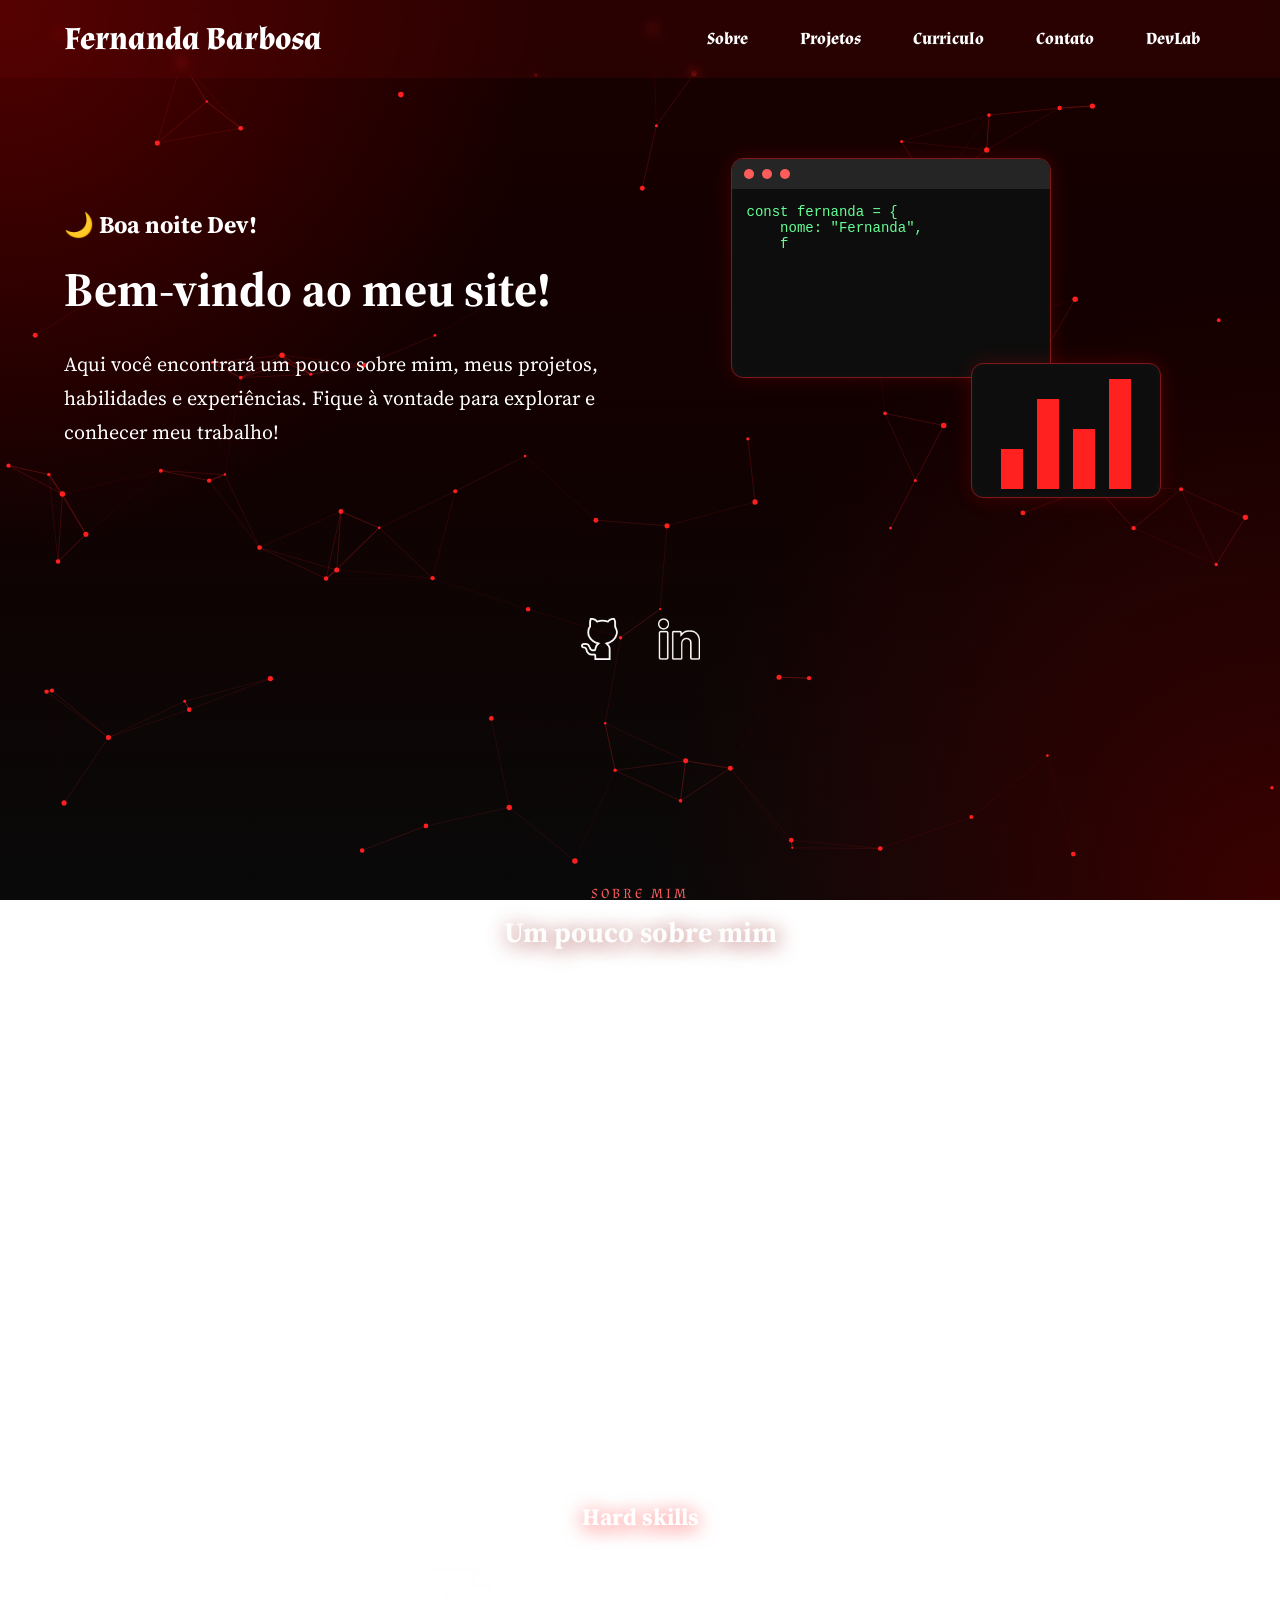
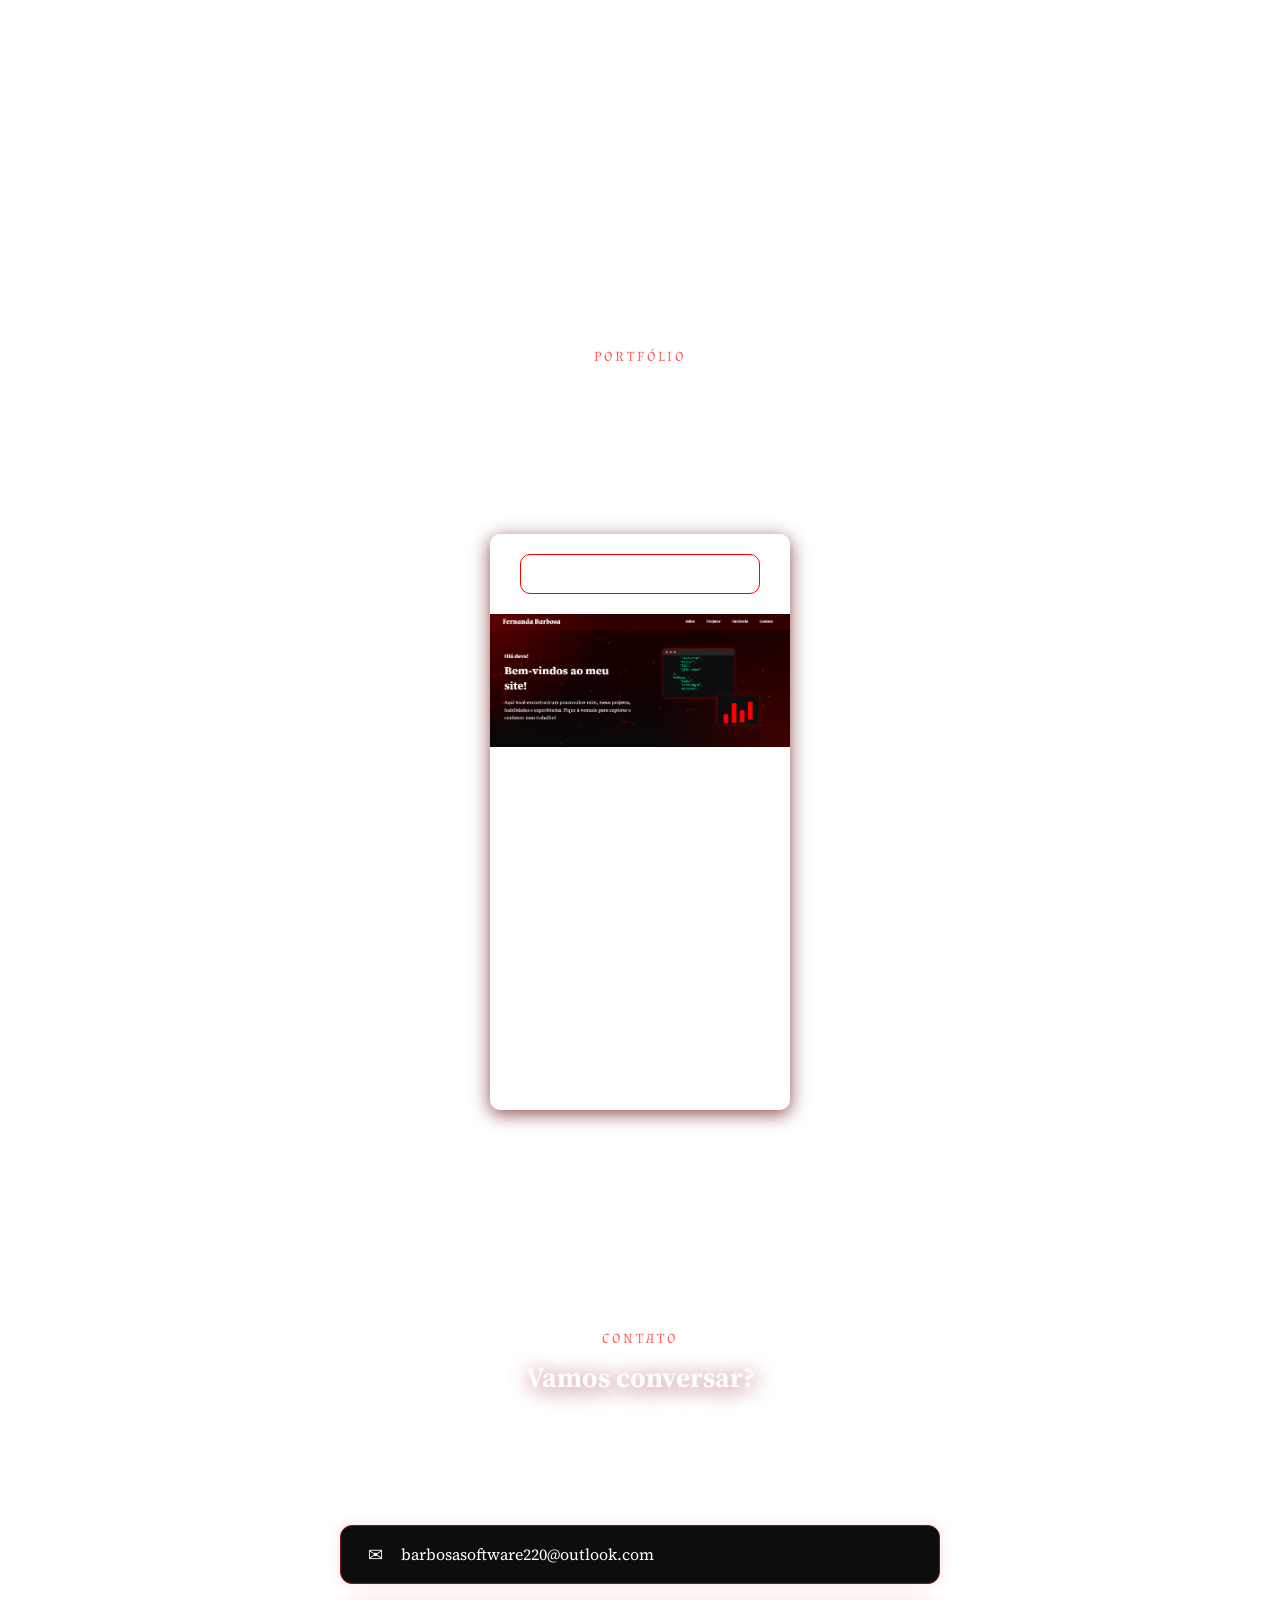
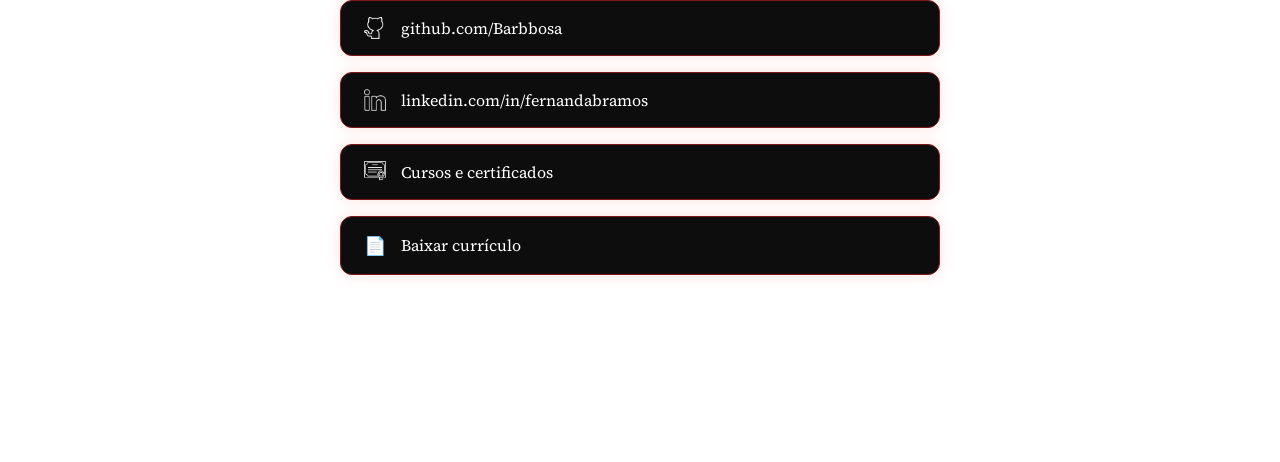
==== index.html @ 110f1e32 "att" ====
<!DOCTYPE html>
<html lang="pt-br">
<head>
    <meta charset="UTF-8">
    <meta name="viewport" content="width=device-width, initial-scale=1.0">
    <meta name="description" content="Bem-vindos a minha pagina pessoal!">
    <meta name="author" content="Fernanda B Ramos">
    <!--<meta name="keywords" content="Fernanda,"-->
    <link rel="stylesheet" href="style.css">
    <title>Fernanda Barbosa</title>
</head>
<body>

    <!-- canvas do efeito de fundo (partículas animadas) -->
    <canvas id="bg-particles"></canvas>

    <!-- barra de navegação -->
    <nav class="navbar">
        <div class="logo">
            <h1><a href="#home">Fernanda Barbosa</a></h1>
        </div>
        <div class="menu" id="menu">
            <a href="#sobre">Sobre</a>
            <a href="#projetos">Projetos</a>
            <a href="curriculo/Fernanda_B_Ramos.pdf" target="_blank">Curriculo</a>
            <a id="botão" href="#contato">Contato</a>
            <a href="devlab.html" target="_blank">DevLab</a>
            
            
        </div>
        <button class="menu-toggle" id="menuToggle" aria-label="Abrir menu" aria-expanded="false" aria-controls="menu">
            <span></span>
            <span></span>
            <span></span>
        </button>
    </nav>

    <!-- ===== SEÇÃO: HOME ===== -->
    <section id="home">
        <header class="header">

            <!-- Texto -->
            <div class="headline">

                <h2 id="saudacao"></h2>

                <h2 class="titulo">
                    Bem-vindo ao meu site!
                </h2>

                <p>
                    Aqui você encontrará um pouco sobre mim,
                    meus projetos, habilidades e experiências.
                    Fique à vontade para explorar e conhecer meu trabalho!
                </p>

            </div>

            <!-- Lado direito -->
            <div class="hero-right">

                <div class="hero-monitors">

                    <div class="monitor monitor-1">

                        <div class="monitor-top">
                            <span></span>
                            <span></span>
                            <span></span>
                        </div>

                        <pre id="typing"></pre>

                    </div>

                    <div class="monitor monitor-2">

                        <div class="dashboard">

                            <div class="bar b1"></div>
                            <div class="bar b2"></div>
                            <div class="bar b3"></div>
                            <div class="bar b4"></div>

                        </div>

                    </div>

                </div>

            </div>

        </header>

        <div class="socials">

            <a href="https://github.com/Barbbosa" target="_blank">
                <img src="logos.img/github (2).png">
            </a>

            <a href="https://www.linkedin.com/in/fernandabramos/" target="_blank">
                <img src="logos.img/linkedin.png">
            </a>

        </div>
    </section>

    <!-- ===== SEÇÃO: SOBRE ===== -->
    <section id="sobre">
        <p class="section-eyebrow">Sobre mim</p>
        <h2 class="section-title">Um pouco sobre mim</h2>

        <header>
            <div class="about">
                <div class="vida-pessoal">
                    <h3>Vida pessoal</h3>
                    <!--<img class="eu" src="img.img/minha_foto.png">-->
                    <p class="aboutp">Tenho 22 anos e sou de Brasília-DF. Sempre fui uma pessoa curiosa e adoro aprender coisas novas, seja algo que faça parte do meu dia a dia ou um assunto totalmente diferente. Gosto de conhecer pessoas, trocar ideias e descobrir novas formas de fazer as coisas. Acredito que a vida fica muito mais interessante quando a gente está sempre aberto a viver novas experiências.</p>
                </div>
                <div class="vida-profissional">
                    <h3>Vida Profissional</h3>
                    <p class="aboutp">Durante o ensino médio, descobri que queria seguir na área de tecnologia, um universo que sempre despertou minha curiosidade. Foi então que decidi cursar Engenharia de Software. Também fiz um curso de inglês, pois sempre gostei do idioma e reconheço a importância dele para a área de tecnologia. Atualmente, sou estudante de Engenharia de Software na UDF, atuo como analista e desenvolvedora com foco em banco de dados e programação, e continuo fazendo cursos além da faculdade para me aperfeiçoar. Estou sempre buscando aprender novas tecnologias, desenvolver minhas habilidades e adquirir novos conhecimentos para crescer profissionalmente.</p>
                </div>
            </div>
        </header>

        <!-- hardskills -->
        <div class="hardskills">
            <div class="hardtitulo" style="font-size: 20px; text-shadow: 0px 3px 20px rgb(255, 67, 67);">
                <h3>Hard skills</h3>
            </div>
            <div class="hardimg">
                <img style="max-width: 80px;" src="logos.img/html.png">
                <img style="max-width: 80px;" src="logos.img/css.png">
                <img style="max-width: 80px;" src="logos.img/js.png">
                <img style="max-width: 80px;" src="logos.img/bd.png">
                <img style="max-width: 80px;" src="logos.img/qlik.png">
                <img style="max-width: 80px;" src="logos.img/github (2).png">
            </div>
        </div>
    </section>

    <!-- ===== SEÇÃO: PROJETOS ===== -->
    <section id="projetos">
        <div class="projects">
            <p class="section-eyebrow">Portfólio</p>
            <p class="projectsp1">Meus projetos</p>
            <p class="projectsp2">Os projetos a seguir estão sendo apresentados por grau de aprendizado.</p>
        </div>

        <div class="projetosgeral">
            <div class="projeto1">
                <p style="border: 1px solid red; margin-left: 30px; margin-right: 30px; border-radius: 10px;">Portfolio pessoal</p>
                <img class="imgprj1" src="logos.img/portfolio.png">
                <p style="text-align: justify; padding: 5px; font-size: 15x;">Este é o meu portfólio pessoal, desenvolvido para reunir minha trajetória, projetos e evolução na área de tecnologia. O site foi criado utilizando HTML, CSS e JavaScript, colocando em prática os conhecimentos que venho adquirindo e aprimorando ao longo dos meus estudos. Aqui você encontrará informações sobre minha formação, experiência, habilidades e alguns dos projetos que desenvolvi, com foco em desenvolvimento front-end, back-end e banco de dados. Este portfólio está em constante evolução e será atualizado regularmente com novos projetos, tecnologias, linguagens, frameworks e bancos de dados, acompanhando meu crescimento profissional e minha busca contínua por aprendizado.</p>
            </div>
            <!--<div class="projeto1">
                <p style="border: 1px solid red; margin-left: 30px; margin-right: 30px; border-radius: 10px;">Portfolio pessoal</p>
                <img class="imgprj1" src="img.img/img_portfolio.png">
                <p style="text-align: justify; padding: 5px; font-size: 15px;">Este é o meu portfólio pessoal, desenvolvido como parte do meu aprendizado em HTML e CSS. Aqui, compartilho informações sobre minha trajetória profissional e apresento minhas habilidades em desenvolvimento front-end e back-end, permitindo que você conheça melhor meu trabalho e minha dedicação à área de tecnologia. Este site será atualizado regularmente, incluindo novos conhecimentos em outras linguagens, frameworks e bancos de dados, conforme necessário.</p>
            </div>
            <div class="projeto1">
                <p style="border: 1px solid red; margin-left: 30px; margin-right: 30px; border-radius: 30px;">Portfolio pessoal</p>
                <img class="imgprj1" src="img.img/img_portfolio.png">
                <p style="text-align: justify; padding: 5px; font-size: 15px;">Este é o meu portfólio pessoal, desenvolvido como parte do meu aprendizado em HTML e CSS. Aqui, compartilho informações sobre minha trajetória profissional e apresento minhas habilidades em desenvolvimento front-end e back-end, permitindo que você conheça melhor meu trabalho e minha dedicação à área de tecnologia. Este site será atualizado regularmente, incluindo novos conhecimentos em outras linguagens, frameworks e bancos de dados, conforme necessário.</p>
            </div>-->
        </div>
    </section>

    <!-- ===== SEÇÃO: CONTATO ===== -->
    <section id="contato">
        <p class="section-eyebrow">Contato</p>
        <h2 class="section-title">Vamos conversar?</h2>

        <div class="contato-content">
            <p class="contato-texto">
                <!--Estou sempre aberta a novas oportunidades, projetos e trocas de ideia
                sobre tecnologia.--> Se quiser bater um papo, me chama em um dos canais abaixo.
            </p>

            <div class="contato-links">
                <a class="contato-link" href="mailto:seuemail@exemplo.com">
                    <span class="contato-icone">✉</span>
                    <span>barbosasoftware220@outlook.com</span>
                </a>

                <a class="contato-link" href="https://github.com/Barbbosa" target="_blank">
                    <span class="contato-icone">
                        <img src="logos.img/github (2).png" alt="GitHub">
                    </span>
                    <span>github.com/Barbbosa</span>
                </a>

                <a class="contato-link" href="https://www.linkedin.com/in/fernandabramos/" target="_blank">
                    <span class="contato-icone">
                        <img src="logos.img/linkedin.png" alt="LinkedIn">
                    </span>
                    <span>linkedin.com/in/fernandabramos</span>
                </a>

                <a class="contato-link" href="https://github.com/Barbbosa/Certificados" target="_blank">
                    <span class="contato-icone">
                         <img src="logos.img/diploma.png" alt="Cursos e Certificados">
                    </span>
                    <span>Cursos e certificados</span>

                <a class="contato-link" href="curriculo/Fernanda_B_Ramos.pdf" target="_blank">
                    <span class="contato-icone">📄</span>
                    <span>Baixar currículo</span>
                </a>
            </div>
        </div>
    </section>

    <footer class="site-footer">
        <p>&copy; 2026 Fernanda Barbosa.</p>
    </footer>

    <script src="script.js"></script>
</body>
</html>
---- style.css ----
/* ===================== FONTES ===================== */

@import url("https://fonts.googleapis.com/css2?family=Source+Serif+4:wght@200..900&display=swap");
@import url("https://fonts.googleapis.com/css2?family=Almendra:wght@400;700&display=swap");

/* ===================== RESET ===================== */

*{
    margin:0;
    padding:0;
    box-sizing:border-box;
    font-family:"Source Serif 4",serif;
    color:#fff;
    text-decoration:none;
    transition:
        background-color .35s,
        color .35s,
        box-shadow .35s,
        transform .35s;
}

html{
    scroll-behavior:smooth;
}

body{
    margin:0;
    min-height:100vh;
    background:
        radial-gradient(circle at top left,#500000 0%,transparent 35%),
        radial-gradient(circle at bottom right,#3a0000 0%,transparent 40%),
        linear-gradient(180deg,#180000 0%,#120000 45%,#090909 100%);
    background-attachment:fixed;
    overflow-x:hidden;
}

/* ===================== SEÇÕES ===================== */

section{
    scroll-margin-top:80px;
    padding:110px 0;
}

#home{
    padding-top:0;
}

/* título pequeno acima do título principal de cada seção */
.section-eyebrow{
    text-align:center;
    font-family:"Almendra",serif;
    font-size:14px;
    letter-spacing:3px;
    text-transform:uppercase;
    color:#ff5c5c;
    margin-bottom:10px;
}

/* título principal reutilizado nas seções Sobre e Contato */
.section-title{
    font-size:28px;
    text-align:center;
    color:#fdfdfd;
    text-shadow:2px 3px 20px rgba(162,62,62,.9);
    margin-bottom:60px;
}

/* ===================== FUNDO ===================== */

#bg-particles{
    position:fixed;
    inset:0;
    width:100%;
    height:100%;
    z-index:-1;
    pointer-events:none;
}

/* ===================== NAVBAR ===================== */

.navbar{
    position:sticky;
    top:0;
    z-index:100;
    display:flex;
    justify-content:space-between;
    align-items:center;
    padding:18px 5%;
    background:#75060631;
    backdrop-filter:blur(6px);
}

/* ===================== LOGO ===================== */

.logo{
    flex:1;
}

.logo a{
    font-family:"Almendra",serif;
    font-size:2rem;
    font-weight:700;
}

.logo a:hover{
    transform:translateY(-6px) scale(1.15);
    filter:drop-shadow(0 5px 20px rgb(255,60,60));
}

/* ===================== MENU ===================== */

.menu{
    display:flex;
    align-items:center;
    gap:20px;
    transition:max-height .35s ease, opacity .3s ease, margin-top .35s ease;
}

.menu a{
    position:relative;
    padding:10px 16px;
    font-family:"Almendra",serif;
    font-size:17px;
    font-weight:700;
    transition:.3s;
}

.menu a::after{
    content:"";
    position:absolute;
    left:0;
    bottom:0;
    width:0;
    height:2px;
    background:#ff4040;
    transition:.3s;
}

.menu a:hover::after{
    width:100%;
}

/* ===================== MENU MOBILE (HAMBÚRGUER) ===================== */

.menu-toggle{
    display:none;
    flex-direction:column;
    justify-content:center;
    gap:5px;
    width:32px;
    height:26px;
    background:none;
    border:none;
    cursor:pointer;
    padding:0;
}

.menu-toggle span{
    display:block;
    width:100%;
    height:3px;
    border-radius:2px;
    background:#fff;
    transition:.3s;
}

.menu-toggle.active span:nth-child(1){
    transform:translateY(8px) rotate(45deg);
}

.menu-toggle.active span:nth-child(2){
    opacity:0;
}

.menu-toggle.active span:nth-child(3){
    transform:translateY(-8px) rotate(-45deg);
}

/* ===================== HOME ===================== */

.header{
    display:flex;
    justify-content:space-between;
    align-items:center;
    gap:70px;
    width:min(1200px,90%);
    margin:auto;
    padding:80px 0;
}

/* ===================== TEXTO ===================== */

.headline{
    flex:1;
}

.headline h2{
    margin-bottom:15px;
    opacity:0;
    animation:fadeUp .8s ease forwards;
}

.headline h2:nth-of-type(1){
    animation-delay:.15s;
}

.headline h2:nth-of-type(2){
    animation-delay:.4s;
}

.titulo{
    font-size:48px;
}

.headline p{
    margin-top:25px;
    font-size:20px;
    line-height:1.7;
    opacity:0;
    animation:fadeUp .8s ease .65s forwards;
}

/* ===================== LADO DIREITO ===================== */

.hero-right{
    flex:1;
    animation:fadeUp 1s ease;
    display:flex;
    flex-direction:column;
    align-items:center;
}

/* ===================== MONITORES ===================== */

.hero-monitors{
    position:relative;
    width:430px;
    height:340px;
}

/* Monitor principal */

.monitor{
    display:flex;
    flex-direction:column;
    overflow:hidden;
    background:#0d0d0d;
    border:1px solid #811818;
    border-radius:12px;
    box-shadow:0 0 20px rgba(255,0,0,.18), inset 0 0 8px rgba(255,255,255,.03);
    transition:.4s;
}

.monitor:hover{
    transform:translateY(-8px);
    box-shadow:0 10px 35px rgba(255,0,0,.35);
}

.monitor-1{
    position:absolute;
    top:0;
    left:0;
    width:320px;
    height:220px;
}

/* Monitor secundário */

.monitor-2{
    position:absolute;
    right:0;
    bottom:0;
    width:190px;
    height:135px;
}

/* Barra superior */

.monitor-top{
    display:flex;
    align-items:center;
    gap:8px;
    height:30px;
    flex-shrink:0;
    padding-left:12px;
    background:#252525;
}

.monitor-top span{
    width:10px;
    height:10px;
    border-radius:50%;
    background:#ff5c5c;
}

/* Código */

#typing{
    flex:1;
    width:calc(100% + 20px);
    margin-right:-20px;
    overflow-y:scroll;
    padding:15px 35px 15px 15px;
    white-space:pre-wrap;
    color:#65ff96;
    font-family:Consolas,monospace;
    font-size:clamp(9px,2.4vw,14px);
    scrollbar-width:none;
    -ms-overflow-style:none;
}

#typing::-webkit-scrollbar{
    display:none;
}

/* Dashboard */

.dashboard{
    display:flex;
    justify-content:space-evenly;
    align-items:flex-end;
    flex:1;
    padding:15px;
}

.bar{
    width:22px;
    background:#ff2020;
    animation:bars 2s infinite;
}

.b1{height:40px;}
.b2{height:90px;animation-delay:.2s;}
.b3{height:60px;animation-delay:.4s;}
.b4{height:110px;animation-delay:.6s;}

/* Redes sociais */

.socials{
    display:flex;
    justify-content:center;
    gap:35px;
    margin-top:40px;
}

.socials img{
    width:42px;
    transition:.3s;
}

.socials img:hover{
    transform:translateY(-6px) scale(1.15);
    filter:drop-shadow(0 5px 20px rgb(255,60,60));
}

@keyframes bars{
    50%{
        transform:scaleY(.6);
    }
}

/* ===================== SOBRE ===================== */

.about{
    display:flex;
    justify-content:center;
    gap:80px;
    width:min(1200px,90%);
    margin:auto;
    animation:fadeUp 1s ease;
}

.vida-pessoal,
.vida-profissional{
    flex:1;
    padding:20px;
    border-radius:20px;
    
    transition:.3s;
}

.vida-pessoal:hover,
.vida-profissional:hover{
    box-shadow:0 0 30px rgba(255,47,47,.35);
    
}

.about h3{
    margin-bottom:20px;
    text-align:center;
    font-size:24px;
}

.aboutp{
    text-align:justify;
    line-height:1.8;
}

.eu{
    float:left;
    width:150px;
    margin:0 20px 10px 0;
    border-radius:10px;
}

/* ===================== HARD SKILLS ===================== */

.hardskills{
    width:min(1200px,90%);
    margin:80px auto;
    animation:fadeUp 1.2s ease;
}

.hardtitulo{
    text-align:center;
    margin-bottom:35px;
}

.hardimg{
    display:flex;
    justify-content:center;
    align-items:center;
    flex-wrap:wrap;
    gap:40px;
}

.hardimg img{
    width:80px;
    transition:.3s;
}

.hardimg img:hover{
    transform:translateY(-8px) scale(1.08);
}

/* ===================== PROJETOS ===================== */

.projects{
    margin:0 0 60px;
    text-align:center;
    animation:fadeUp 1.3s ease;
}

.projectsp1{
    font-size:42px;
    margin-top:8px;
    margin-bottom:10px;
}

.projectsp2{
    font-size:20px;
    margin-top:12px;
    opacity:.85;
}

.projetosgeral{
    display:flex;
    justify-content:center;
    flex-wrap:wrap;
    gap:40px;
    width:min(1200px,90%);
    margin:auto;
}

.projeto1{
    width:300px;
    border-radius:10px;
    overflow:hidden;
    text-align:center;
    box-shadow:0 4px 18px rgba(116,32,32,.8);
    transition:.3s;
}

.projeto1:hover{
    transform:translateY(-8px);
    box-shadow:0 8px 25px rgba(255,47,47,.45);
}

.projeto1 p:first-child{
    margin:20px;
    padding:8px;
    border:1px solid #ff3a3a;
    border-radius:10px;
}

.projeto1 p:last-child{
    padding:15px;
    font-size:13px;
    text-align:justify;
    line-height:1.6;
}

.imgprj1{
    width:100%;
    display:block;
}


/* ===================== CONTATO ===================== */

.contato-content{
    width:min(600px,90%);
    margin:auto;
    text-align:center;
    animation:fadeUp 1s ease;
}

.contato-texto{
    line-height:1.8;
    opacity:.9;
}

.contato-links{
    display:flex;
    flex-direction:column;
    gap:16px;
    margin-top:40px;
}

.contato-link{
    display:flex;
    align-items:center;
    gap:14px;
    padding:16px 22px;
    border:1px solid #811818;
    border-radius:12px;
    background:#0d0d0d;
    box-shadow:0 0 15px rgba(255,0,0,.12);
}

.contato-link:hover{
    transform:translateY(-4px);
    box-shadow:0 8px 25px rgba(255,47,47,.35);
    border-color:#ff4040;
}

.contato-icone{
    display:flex;
    align-items:center;
    justify-content:center;
    width:24px;
    font-size:18px;
}

.contato-icone img{
    width:22px;
}

/* ===================== RODAPÉ ===================== */

.site-footer{
    padding:30px 5%;
    text-align:center;
    font-size:13px;
    opacity:.6;
}

/* ===================== UTILITÁRIOS ===================== */

h3{
    display:flex;
    justify-content:center;
    margin-bottom:20px;
}

p{
    color:#fff;
}

/* ===================== RESPONSIVIDADE ===================== */

@media (max-width:1000px){

    section{
        padding:80px 0;
    }

    .header{
        flex-direction:column;
        text-align:center;
        gap:50px;
        padding:60px 0;
    }

    .headline{
        max-width:100%;
    }

    .hero-monitors{
        width:360px;
        height:310px;
    }

    .monitor-1{
        width:280px;
        height:200px;
    }

    .monitor-2{
        width:170px;
        height:120px;
    }

    .about{
        flex-direction:column;
    }

    .vida-pessoal,
    .vida-profissional{
        width:100%;
    }

    .eu{
        float:none;
        display:block;
        margin:0 auto 20px;
    }

    .hardimg{
        gap:25px;
    }

    .projetosgeral{
        flex-direction:column;
        align-items:center;
    }

}

@media (max-width:650px){

    section{
        padding:60px 0;
    }

    .navbar{
        flex-wrap:wrap;
        padding:16px 5%;
    }

    .menu-toggle{
        display:flex;
    }

    .menu{
        flex-direction:column;
        align-items:stretch;
        gap:0;
        width:100%;
        max-height:0;
        overflow:hidden;
        opacity:0;
    }

    .menu.active{
        max-height:300px;
        opacity:1;
        margin-top:18px;
    }

    .menu a{
        text-align:center;
        padding:14px 16px;
    }

    .headline h2{
        font-size:28px;
    }

    .titulo{
        font-size:38px;
    }

    .headline p{
        font-size:18px;
    }

    .hero-monitors{
        width:320px;
        height:280px;
    }

    .monitor-1{
        width:250px;
        height:180px;
    }

    .monitor-2{
        width:150px;
        height:110px;
    }

    .socials img{
        width:36px;
    }

    .hardimg img{
        width:65px;
    }

    .projectsp1{
        font-size:34px;
    }

    .projectsp2{
        font-size:18px;
    }

}

@media (max-width:400px){

    .header{
        padding:60px 0;
        gap:35px;
    }

    .titulo{
        font-size:30px;
    }

    .headline p{
        font-size:16px;
    }

    .hero-monitors{
        width:260px;
        height:220px;
    }

    .monitor-1{
        width:200px;
        height:140px;
    }

    .monitor-2{
        width:120px;
        height:85px;
    }

    .socials{
        gap:25px;
    }

    .socials img{
        width:30px;
    }

    .hardimg img{
        width:55px;
    }

    .aboutp{
        font-size:14px;
    }

    .eu{
        width:120px;
    }

    .projeto1{
        width:100%;
        max-width:280px;
    }

}

@keyframes fadeUp{
    from{
        opacity:0;
        transform:translateY(40px);
    }
    to{
        opacity:1;
        transform:translateY(0);
    }
}

/* ===================================================
   RESPONSIVIDADE - NAVBAR
   Adicione no FINAL do style.css
=================================================== */

@media screen and (max-width: 900px){

    .navbar{
        flex-direction: column;
        justify-content: center;
        align-items: center;
        padding: 15px;
    }

    .logo{
        flex: none;
        margin: 0;
        text-align: center;
        width: 100%;
    }

    .logo h1{
        margin: 0;
    }

    .logo a{
        font-size: 32px;
    }

    .menu{
        width: 100%;
        justify-content: center;
        flex-wrap: wrap;
        gap: 10px;
        margin-top: 15px;
    }

    .menu a{
        margin: 0;
        padding: 10px 15px;
        font-size: 16px;
    }

}

/* Celulares */

@media screen and (max-width: 600px){

    .logo a{
        font-size: 26px;
    }

    .menu{
        gap: 5px;
    }

    .menu a{
        font-size: 15px;
        padding: 8px 10px;
    }

    #botão{
        margin: 10px 0 0;
    }

}

/* ==========================================
   RESPONSIVIDADE DOS MONITORES
========================================== */

@media screen and (max-width: 900px){

    .hero-monitors{
        width:380px;
        height:300px;
    }

    .monitor-1{
        width:280px;
        height:200px;
    }

    .monitor-2{
        width:170px;
        height:120px;
        right:20px;
        bottom:0;
    }

    .dashboard{
        padding:10px;
    }

    .bar{
        width:16px;
    }

    .b1{height:30px;}
    .b2{height:65px;}
    .b3{height:45px;}
    .b4{height:80px;}

}

/* Celulares */

@media screen and (max-width: 600px){

    .hero-right{
        width:100%;
    }

    .hero-monitors{
        width:300px;
        height:250px;
    }

    .monitor-1{
        width:220px;
        height:170px;
        right:0;
    }

    .monitor-2{
        width:140px;
        height:100px;
        right:10px;
        bottom:0;
    }

    .dashboard{
        padding:8px;
    }

    .bar{
        width:12px;
    }

    .b1{height:22px;}
    .b2{height:48px;}
    .b3{height:34px;}
    .b4{height:60px;}

}

/*-----------------------------------DEVLAB---------------------------------------------------*
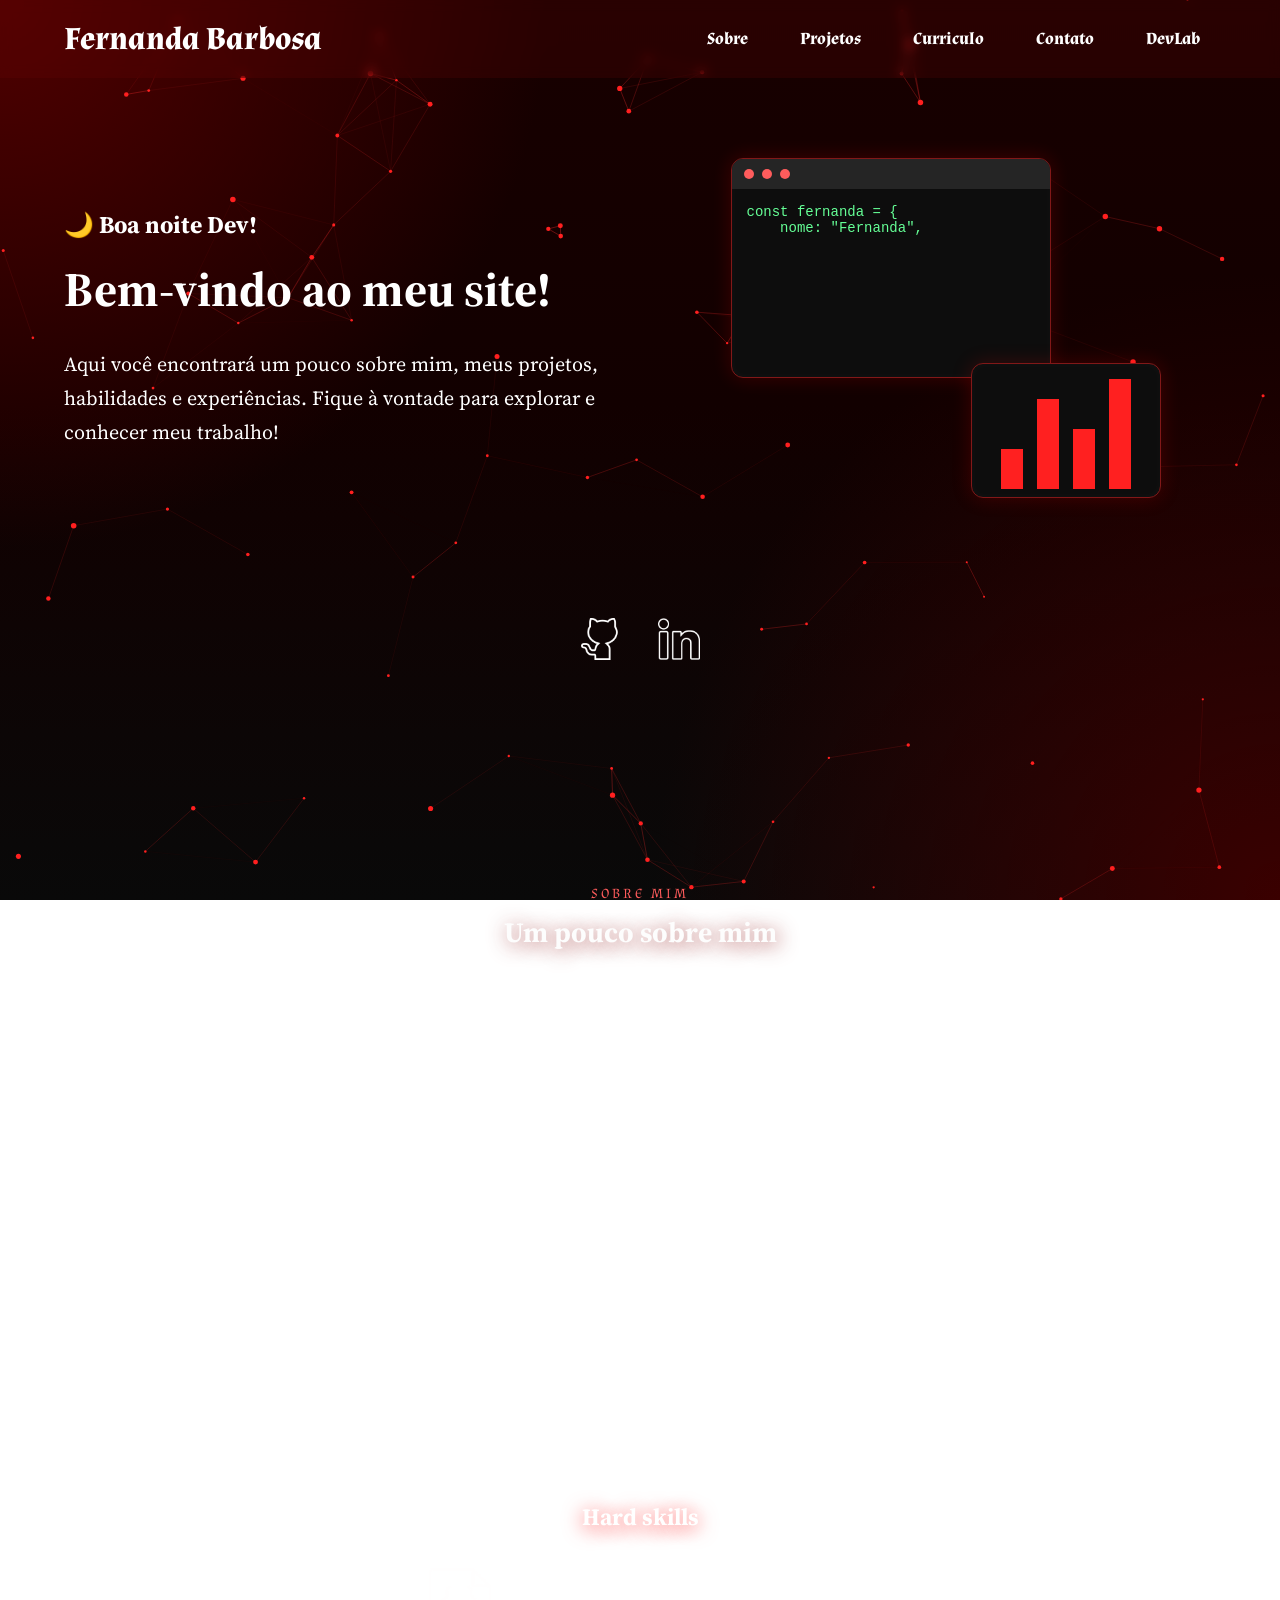
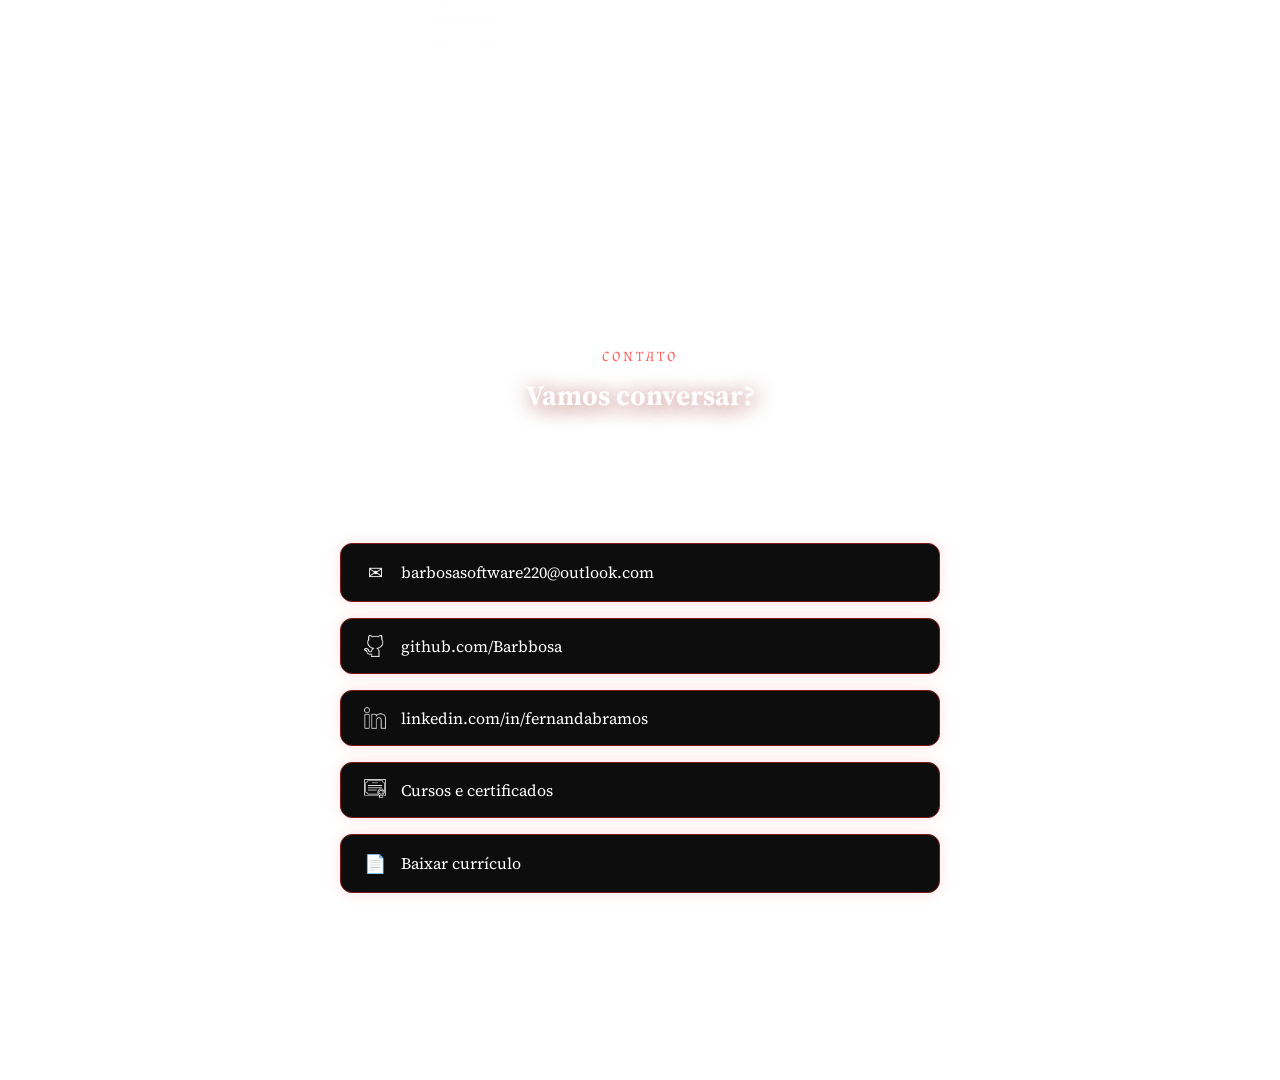
==== commit cda1a60a: "fcgcgh" ====
--- a/index.html
+++ b/index.html
@@ -141,7 +141,7 @@
     </section>
 
     <!-- ===== SEÇÃO: PROJETOS ===== -->
-    <section id="projetos">
+    <!--<<section id="projetos">
         <div class="projects">
             <p class="section-eyebrow">Portfólio</p>
             <p class="projectsp1">Meus projetos</p>
@@ -154,7 +154,7 @@
                 <img class="imgprj1" src="logos.img/portfolio.png">
                 <p style="text-align: justify; padding: 5px; font-size: 15x;">Este é o meu portfólio pessoal, desenvolvido para reunir minha trajetória, projetos e evolução na área de tecnologia. O site foi criado utilizando HTML, CSS e JavaScript, colocando em prática os conhecimentos que venho adquirindo e aprimorando ao longo dos meus estudos. Aqui você encontrará informações sobre minha formação, experiência, habilidades e alguns dos projetos que desenvolvi, com foco em desenvolvimento front-end, back-end e banco de dados. Este portfólio está em constante evolução e será atualizado regularmente com novos projetos, tecnologias, linguagens, frameworks e bancos de dados, acompanhando meu crescimento profissional e minha busca contínua por aprendizado.</p>
             </div>
-            <!--<div class="projeto1">
+            <div class="projeto1">
                 <p style="border: 1px solid red; margin-left: 30px; margin-right: 30px; border-radius: 10px;">Portfolio pessoal</p>
                 <img class="imgprj1" src="img.img/img_portfolio.png">
                 <p style="text-align: justify; padding: 5px; font-size: 15px;">Este é o meu portfólio pessoal, desenvolvido como parte do meu aprendizado em HTML e CSS. Aqui, compartilho informações sobre minha trajetória profissional e apresento minhas habilidades em desenvolvimento front-end e back-end, permitindo que você conheça melhor meu trabalho e minha dedicação à área de tecnologia. Este site será atualizado regularmente, incluindo novos conhecimentos em outras linguagens, frameworks e bancos de dados, conforme necessário.</p>
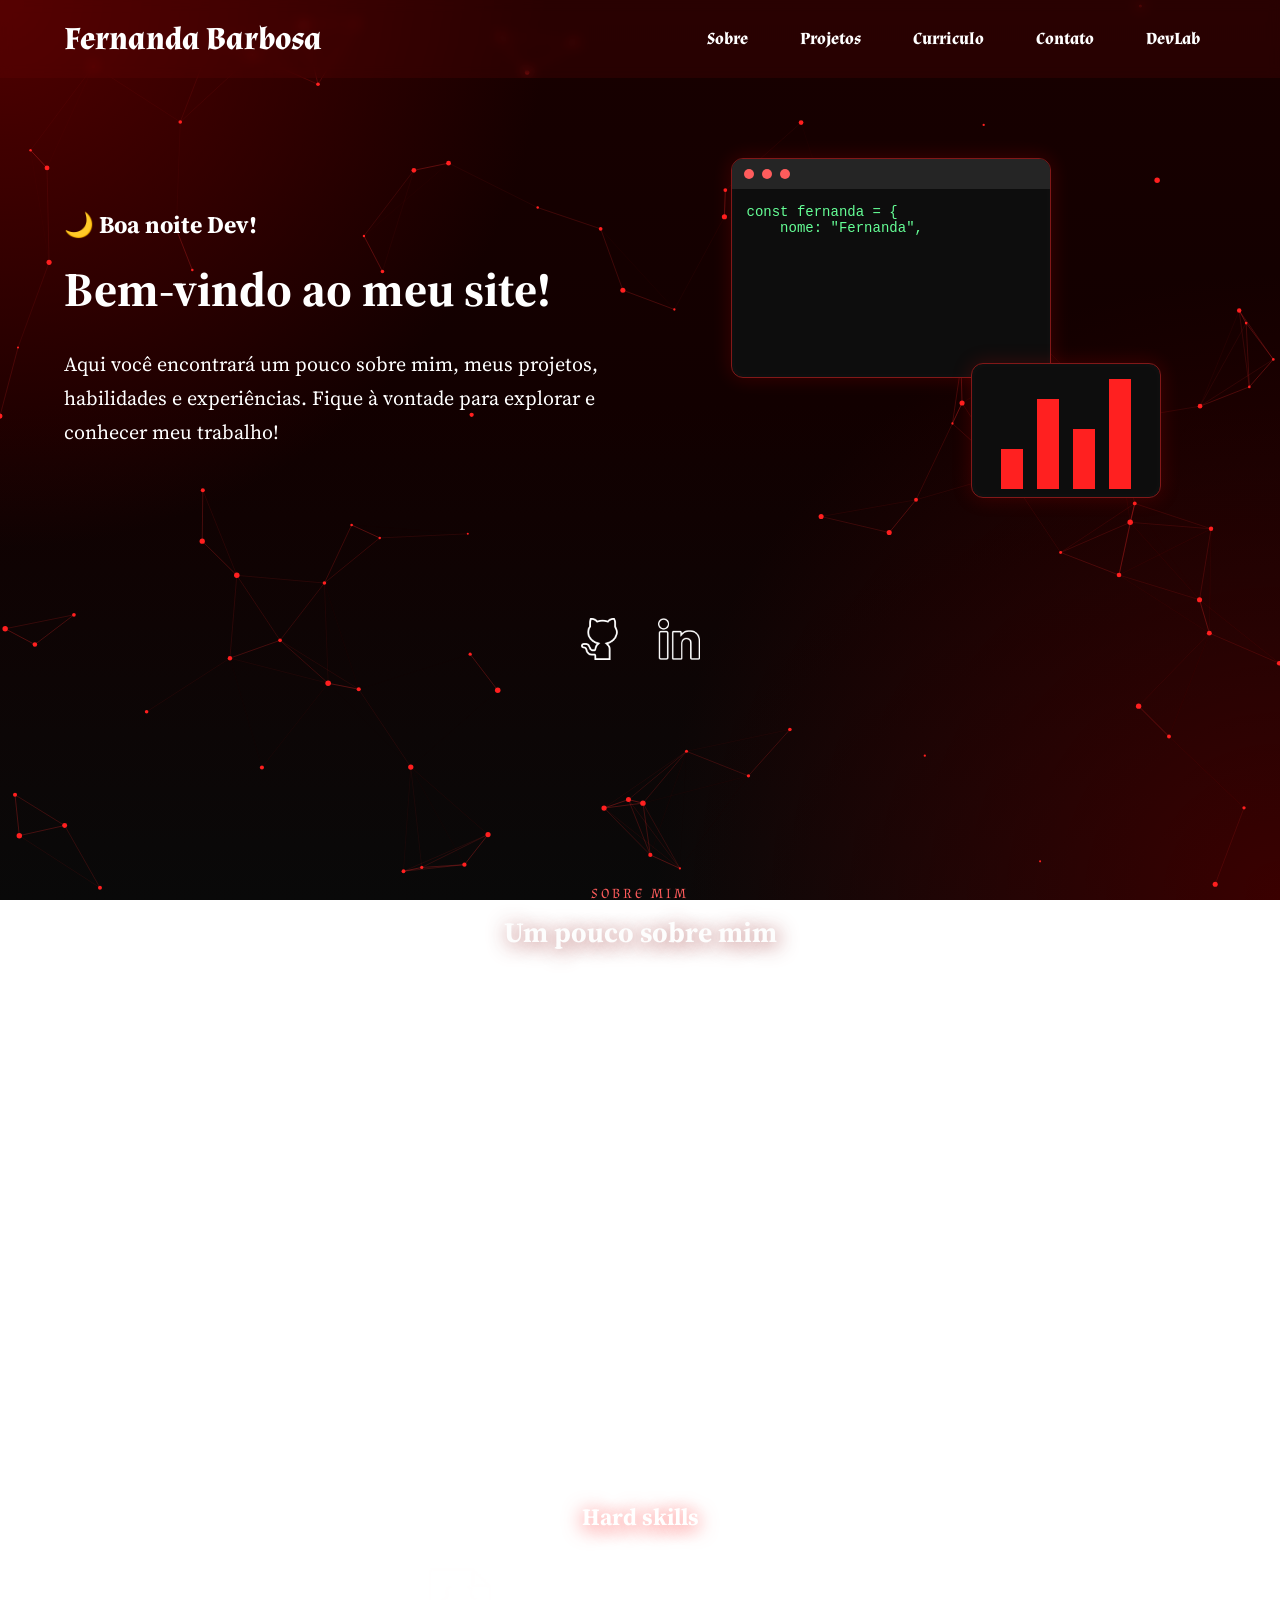
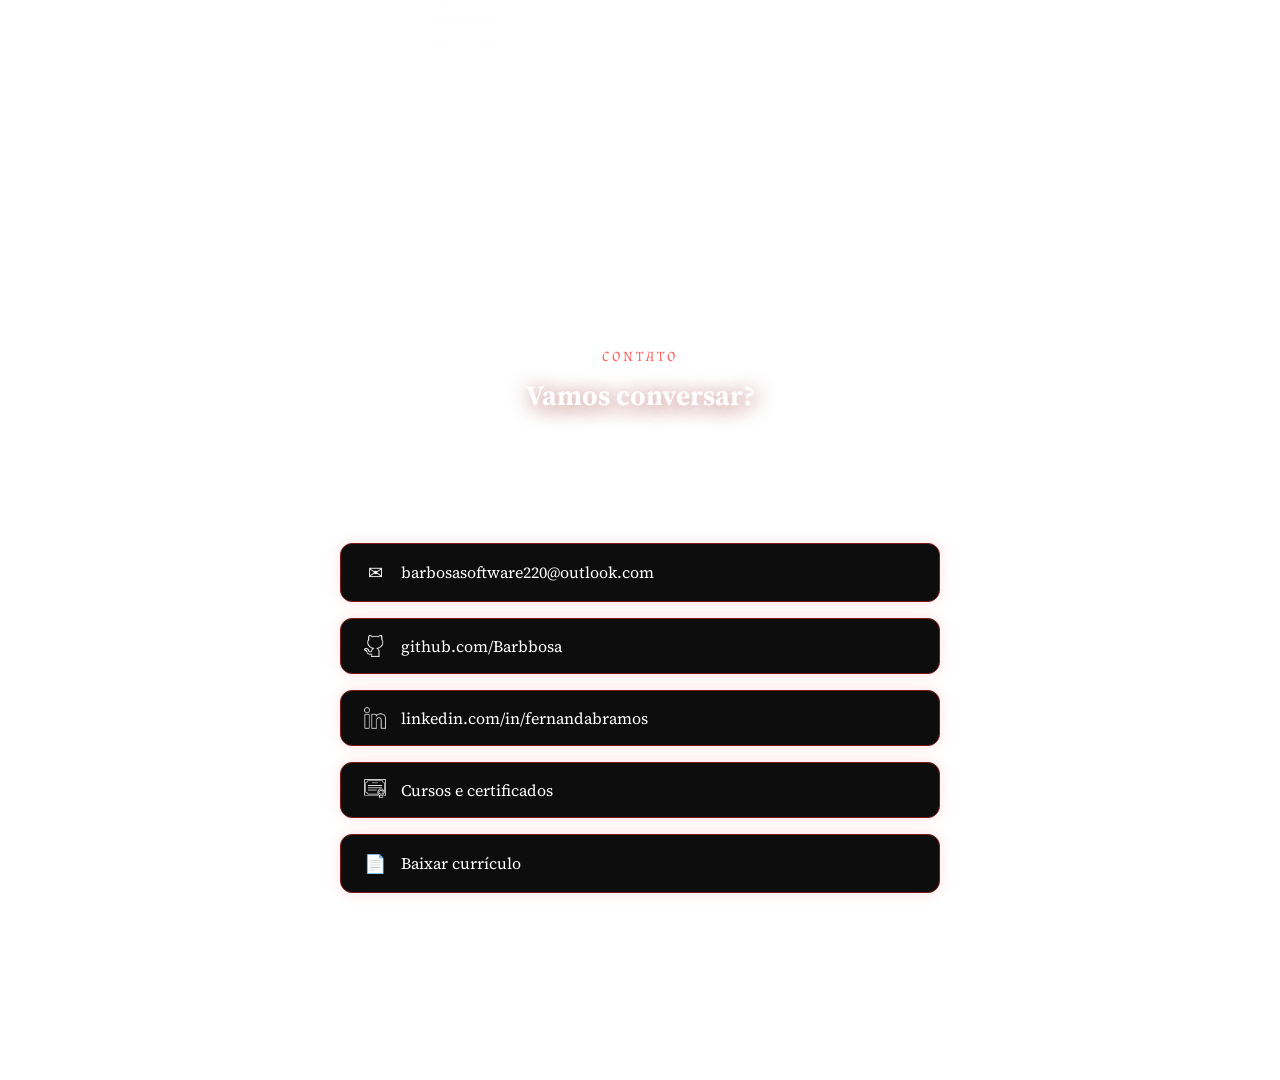
==== commit efc60a1b: "n bbgf" ====
--- a/index.html
+++ b/index.html
@@ -163,8 +163,8 @@
                 <p style="border: 1px solid red; margin-left: 30px; margin-right: 30px; border-radius: 30px;">Portfolio pessoal</p>
                 <img class="imgprj1" src="img.img/img_portfolio.png">
                 <p style="text-align: justify; padding: 5px; font-size: 15px;">Este é o meu portfólio pessoal, desenvolvido como parte do meu aprendizado em HTML e CSS. Aqui, compartilho informações sobre minha trajetória profissional e apresento minhas habilidades em desenvolvimento front-end e back-end, permitindo que você conheça melhor meu trabalho e minha dedicação à área de tecnologia. Este site será atualizado regularmente, incluindo novos conhecimentos em outras linguagens, frameworks e bancos de dados, conforme necessário.</p>
-            </div>-->
-        </div>
+            </div>
+        </div>-->
     </section>
 
     <!-- ===== SEÇÃO: CONTATO ===== -->
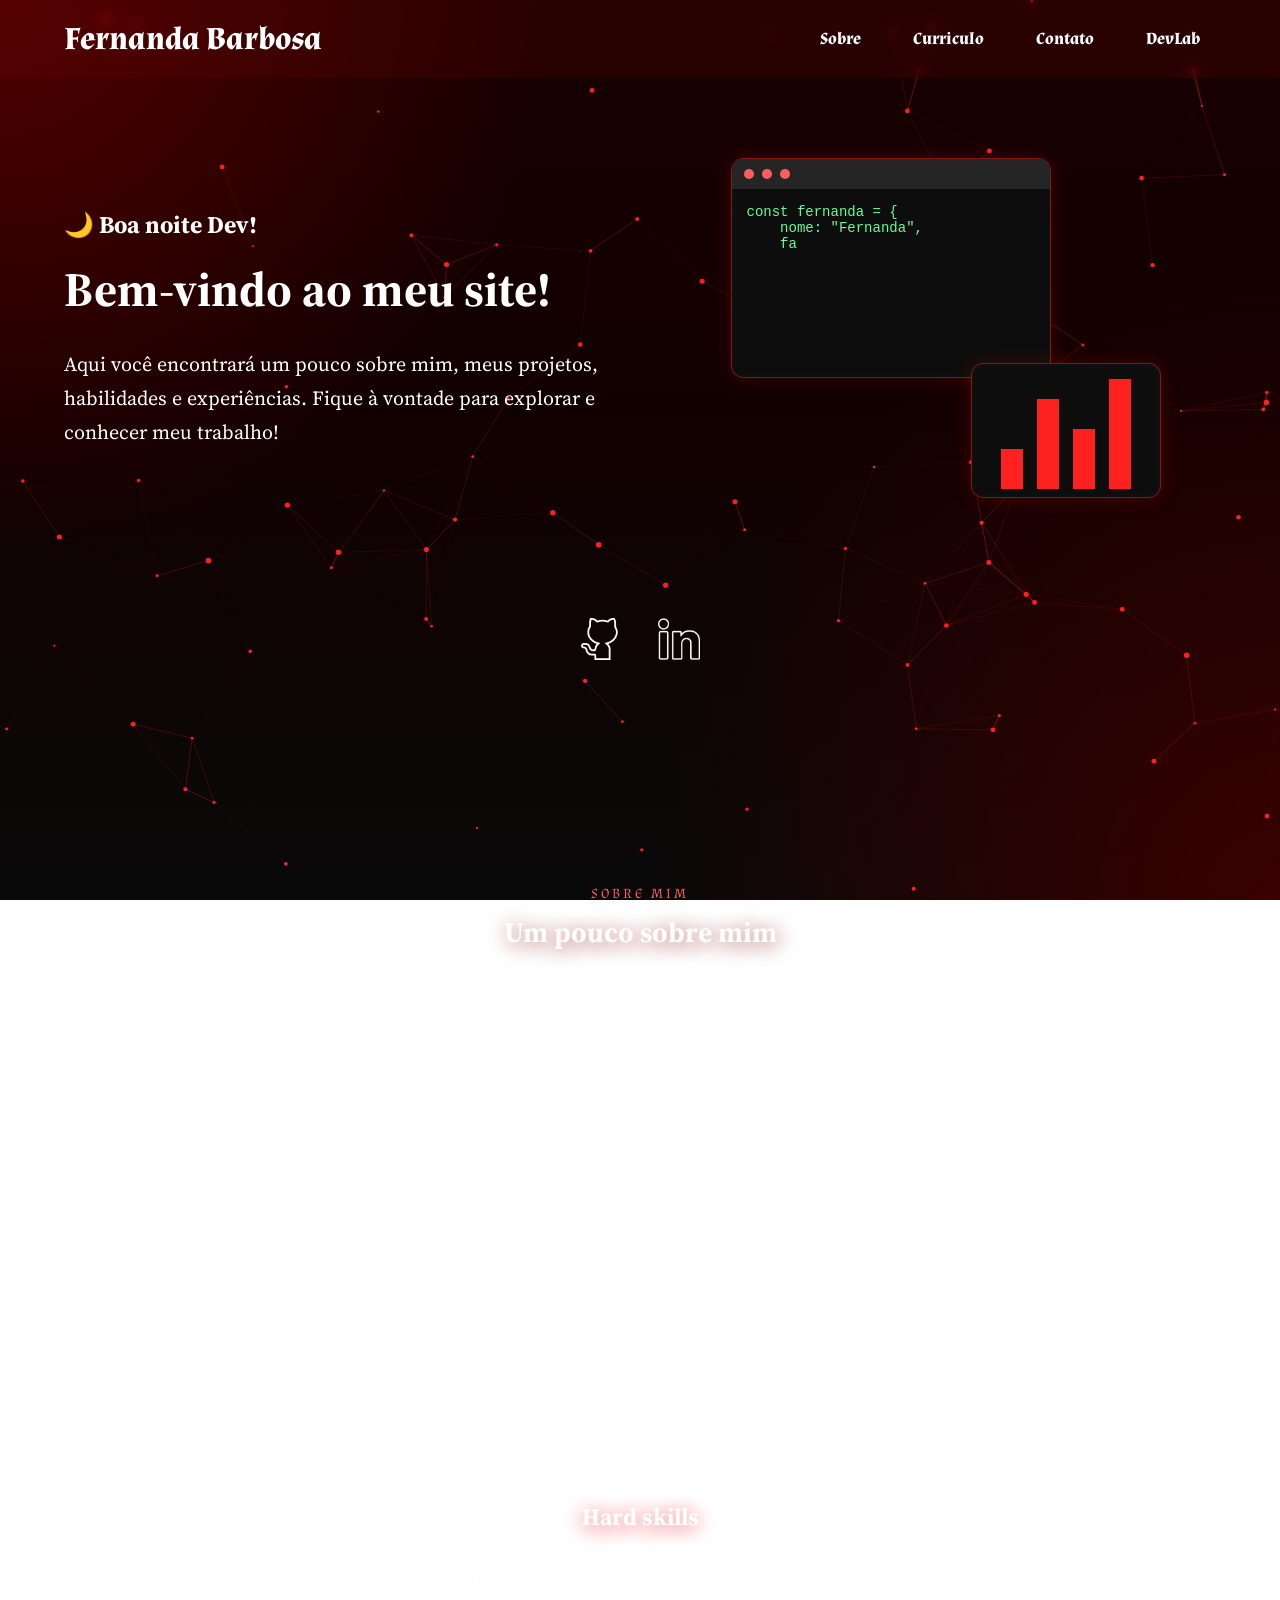
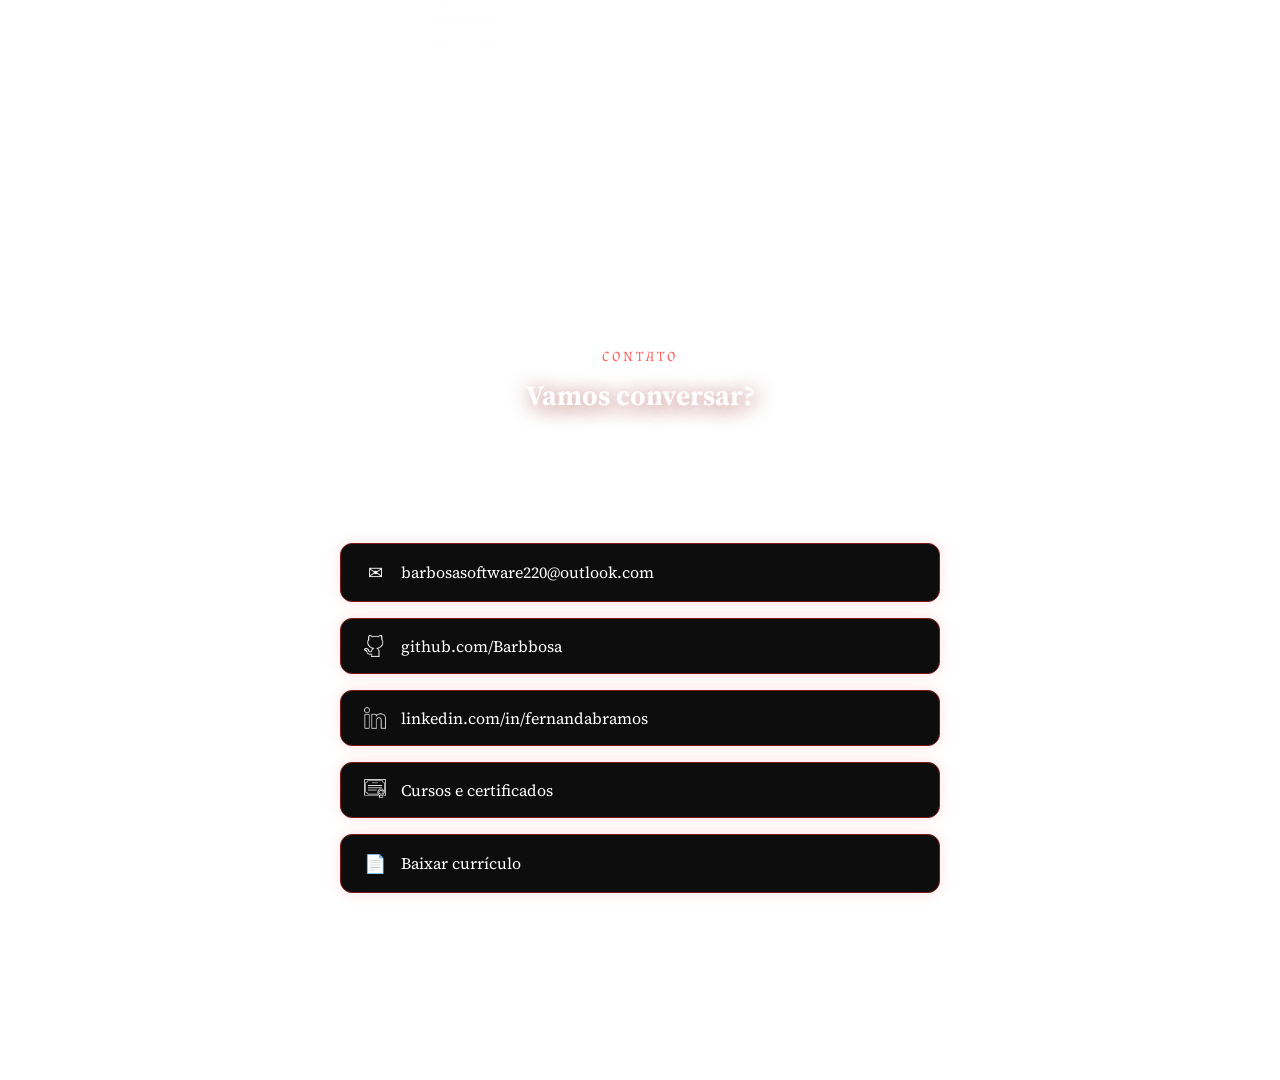
==== commit 87422922: ".guiklgul" ====
--- a/index.html
+++ b/index.html
@@ -21,7 +21,7 @@
         </div>
         <div class="menu" id="menu">
             <a href="#sobre">Sobre</a>
-            <a href="#projetos">Projetos</a>
+            <!--<a href="#projetos">Projetos</a>-->
             <a href="curriculo/Fernanda_B_Ramos.pdf" target="_blank">Curriculo</a>
             <a id="botão" href="#contato">Contato</a>
             <a href="devlab.html" target="_blank">DevLab</a>
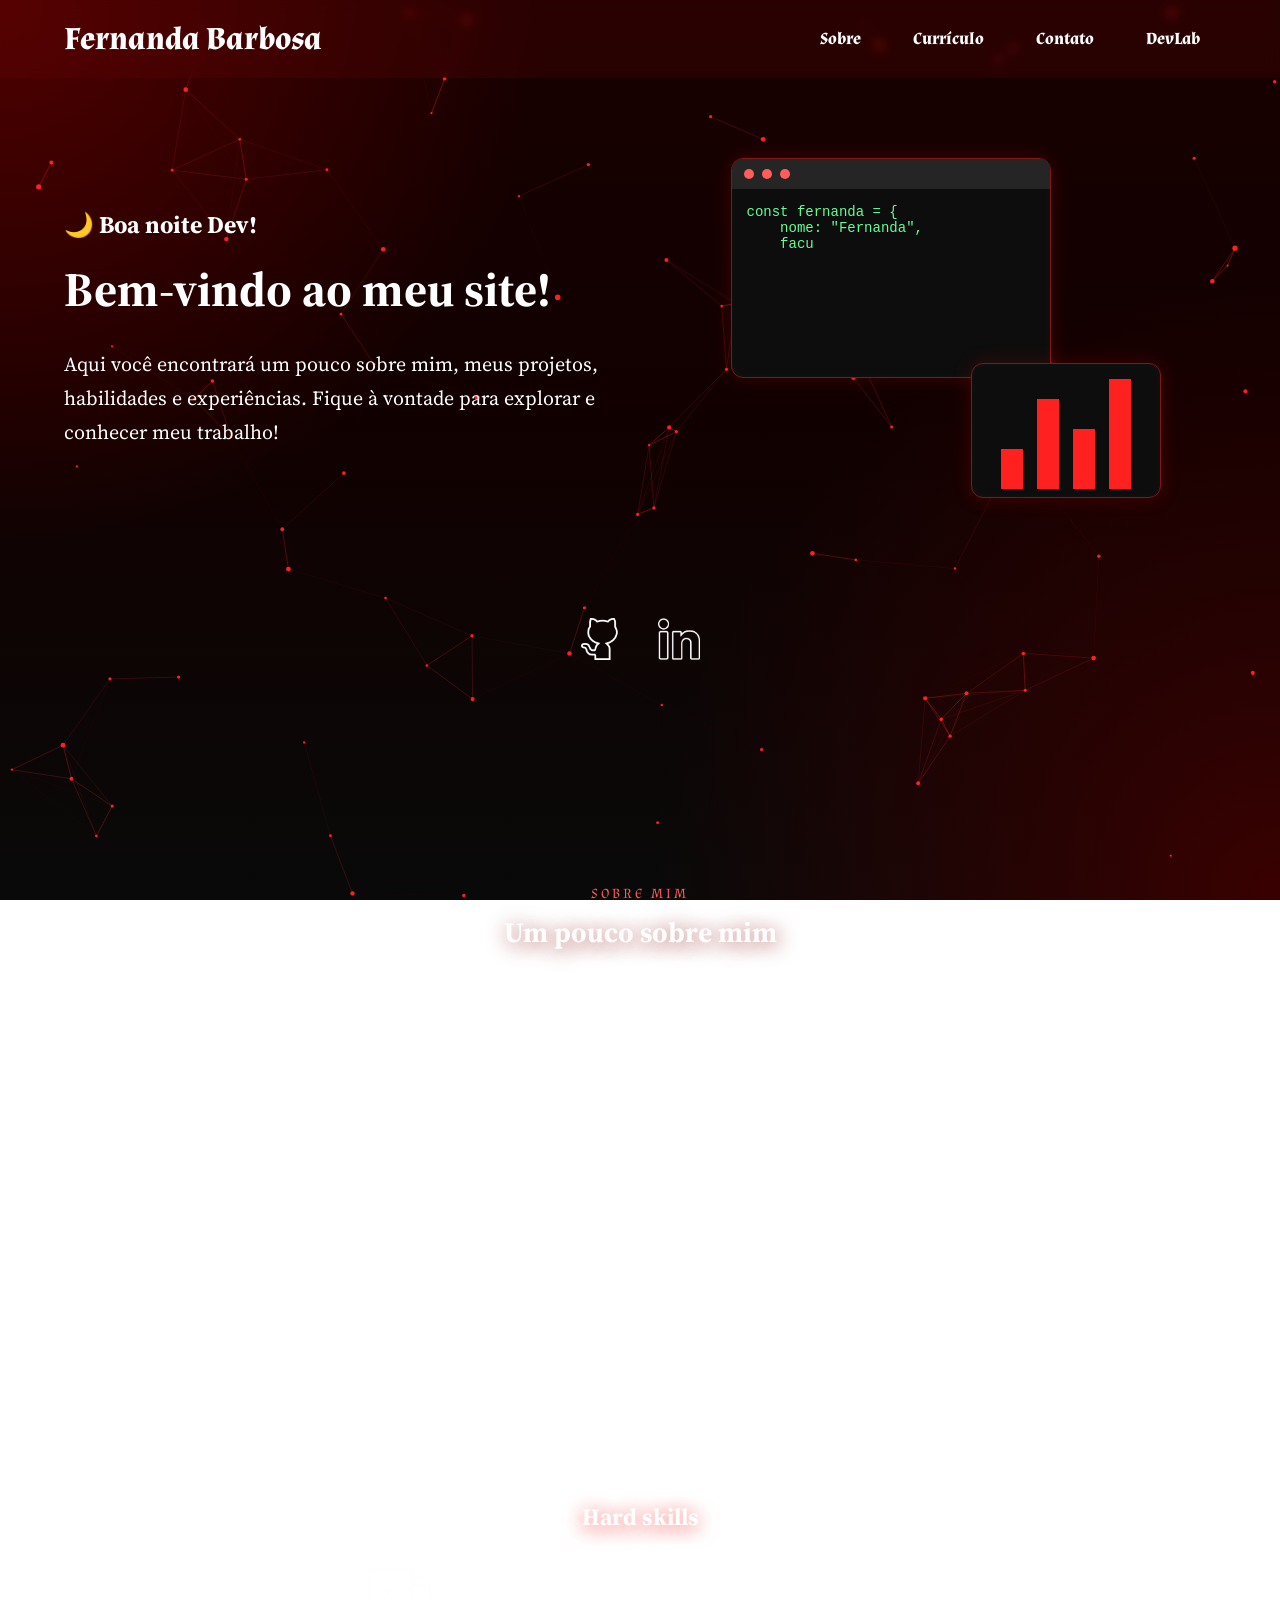
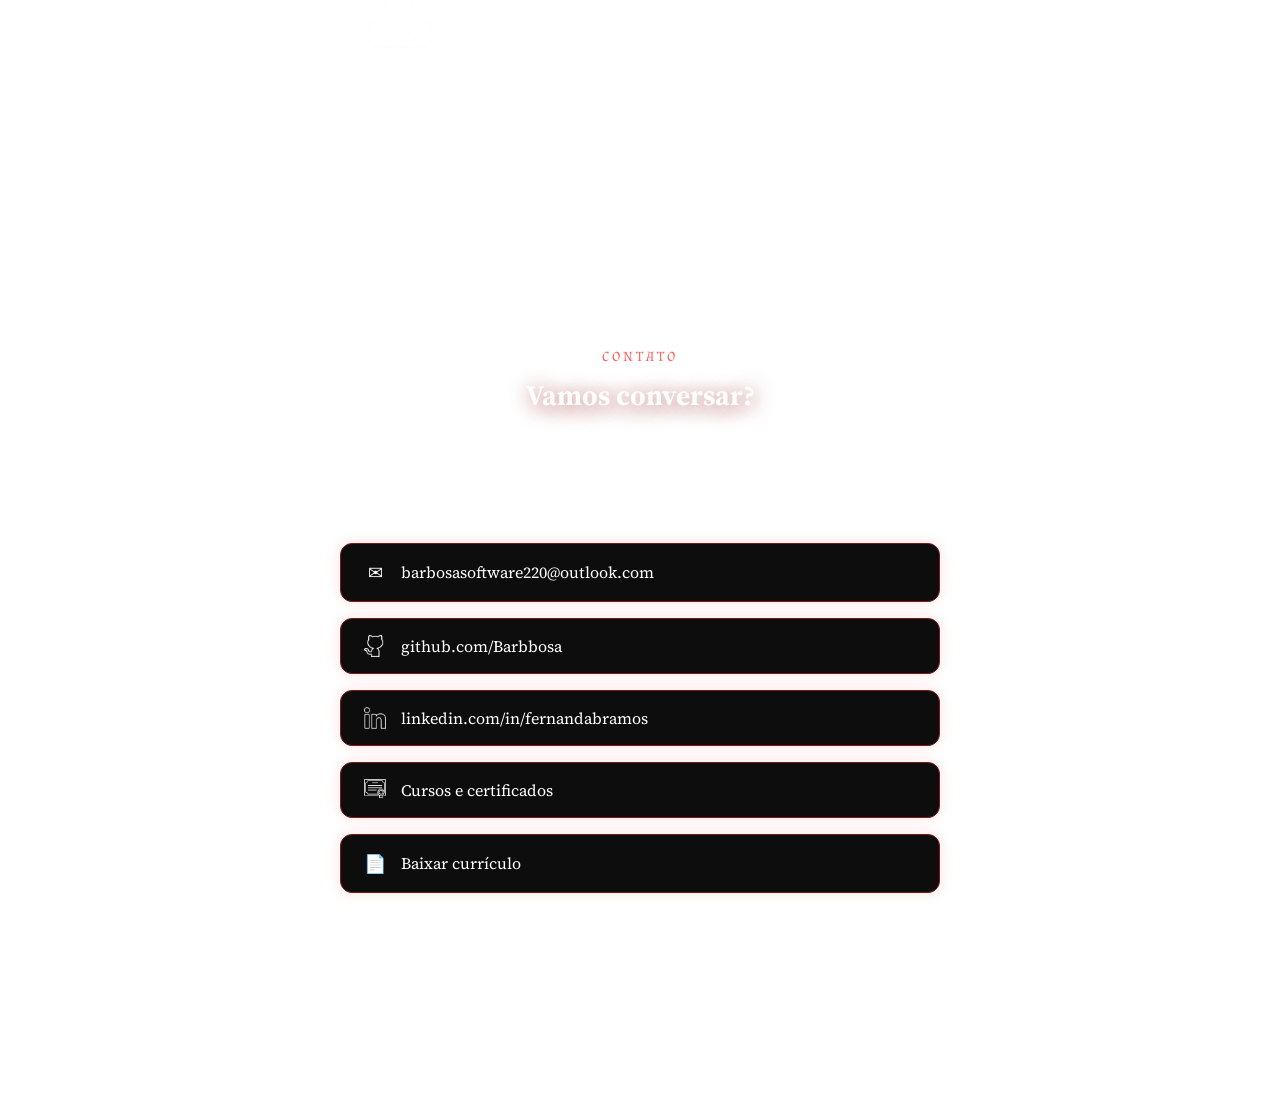
==== commit 5e8bf166: "atualização de portfolio" ====
--- a/index.html
+++ b/index.html
@@ -1,32 +1,27 @@
+
 <!DOCTYPE html>
 <html lang="pt-br">
 <head>
     <meta charset="UTF-8">
     <meta name="viewport" content="width=device-width, initial-scale=1.0">
-    <meta name="description" content="Bem-vindos a minha pagina pessoal!">
+    <meta name="description" content="Bem-vindos à minha página pessoal!">
     <meta name="author" content="Fernanda B Ramos">
-    <!--<meta name="keywords" content="Fernanda,"-->
     <link rel="stylesheet" href="style.css">
     <title>Fernanda Barbosa</title>
 </head>
 <body>
-
-    <!-- canvas do efeito de fundo (partículas animadas) -->
+    <!-- Fundo com partículas -->
     <canvas id="bg-particles"></canvas>
-
-    <!-- barra de navegação -->
+    <!-- Barra de navegação -->
     <nav class="navbar">
         <div class="logo">
             <h1><a href="#home">Fernanda Barbosa</a></h1>
         </div>
         <div class="menu" id="menu">
             <a href="#sobre">Sobre</a>
-            <!--<a href="#projetos">Projetos</a>-->
-            <a href="curriculo/Fernanda_B_Ramos.pdf" target="_blank">Curriculo</a>
+            <a href="curriculo/Fernanda_B_Ramos.pdf" target="_blank">Currículo</a>
             <a id="botão" href="#contato">Contato</a>
             <a href="devlab.html" target="_blank">DevLab</a>
-            
-            
         </div>
         <button class="menu-toggle" id="menuToggle" aria-label="Abrir menu" aria-expanded="false" aria-controls="menu">
             <span></span>
@@ -34,176 +29,99 @@
             <span></span>
         </button>
     </nav>
-
-    <!-- ===== SEÇÃO: HOME ===== -->
+    <!-- ==================== HOME ==================== -->
     <section id="home">
         <header class="header">
-
-            <!-- Texto -->
             <div class="headline">
-
                 <h2 id="saudacao"></h2>
-
-                <h2 class="titulo">
-                    Bem-vindo ao meu site!
-                </h2>
-
-                <p>
-                    Aqui você encontrará um pouco sobre mim,
-                    meus projetos, habilidades e experiências.
-                    Fique à vontade para explorar e conhecer meu trabalho!
-                </p>
-
+                <h2 class="titulo">Bem-vindo ao meu site!</h2>
+                <p>Aqui você encontrará um pouco sobre mim, meus projetos, habilidades e experiências. Fique à vontade para explorar e conhecer meu trabalho!</p>
             </div>
-
-            <!-- Lado direito -->
             <div class="hero-right">
-
                 <div class="hero-monitors">
-
                     <div class="monitor monitor-1">
-
                         <div class="monitor-top">
                             <span></span>
                             <span></span>
                             <span></span>
                         </div>
-
                         <pre id="typing"></pre>
-
                     </div>
-
                     <div class="monitor monitor-2">
-
                         <div class="dashboard">
-
                             <div class="bar b1"></div>
                             <div class="bar b2"></div>
                             <div class="bar b3"></div>
                             <div class="bar b4"></div>
-
                         </div>
-
                     </div>
-
                 </div>
-
             </div>
-
         </header>
-
         <div class="socials">
-
-            <a href="https://github.com/Barbbosa" target="_blank">
-                <img src="logos.img/github (2).png">
+            <a href="https://github.com/Barbbosa" target="_blank" rel="noopener noreferrer">
+                <img src="logos.img/github (2).png" alt="GitHub">
             </a>
-
-            <a href="https://www.linkedin.com/in/fernandabramos/" target="_blank">
-                <img src="logos.img/linkedin.png">
+            <a href="https://www.linkedin.com/in/fernandabramos/" target="_blank" rel="noopener noreferrer">
+                <img src="logos.img/linkedin.png" alt="LinkedIn">
             </a>
-
         </div>
     </section>
-
-    <!-- ===== SEÇÃO: SOBRE ===== -->
+    <!-- ==================== SOBRE ==================== -->
     <section id="sobre">
         <p class="section-eyebrow">Sobre mim</p>
         <h2 class="section-title">Um pouco sobre mim</h2>
-
         <header>
             <div class="about">
                 <div class="vida-pessoal">
                     <h3>Vida pessoal</h3>
-                    <!--<img class="eu" src="img.img/minha_foto.png">-->
                     <p class="aboutp">Tenho 22 anos e sou de Brasília-DF. Sempre fui uma pessoa curiosa e adoro aprender coisas novas, seja algo que faça parte do meu dia a dia ou um assunto totalmente diferente. Gosto de conhecer pessoas, trocar ideias e descobrir novas formas de fazer as coisas. Acredito que a vida fica muito mais interessante quando a gente está sempre aberto a viver novas experiências.</p>
                 </div>
                 <div class="vida-profissional">
-                    <h3>Vida Profissional</h3>
+                    <h3>Vida profissional</h3>
                     <p class="aboutp">Durante o ensino médio, descobri que queria seguir na área de tecnologia, um universo que sempre despertou minha curiosidade. Foi então que decidi cursar Engenharia de Software. Também fiz um curso de inglês, pois sempre gostei do idioma e reconheço a importância dele para a área de tecnologia. Atualmente, sou estudante de Engenharia de Software na UDF, atuo como analista e desenvolvedora com foco em banco de dados e programação, e continuo fazendo cursos além da faculdade para me aperfeiçoar. Estou sempre buscando aprender novas tecnologias, desenvolver minhas habilidades e adquirir novos conhecimentos para crescer profissionalmente.</p>
                 </div>
             </div>
         </header>
-
-        <!-- hardskills -->
+        <!-- Hard skills -->
         <div class="hardskills">
-            <div class="hardtitulo" style="font-size: 20px; text-shadow: 0px 3px 20px rgb(255, 67, 67);">
+            <div class="hardtitulo" style="font-size: 20px; text-shadow: 0 3px 20px rgb(255, 67, 67);">
                 <h3>Hard skills</h3>
             </div>
             <div class="hardimg">
-                <img style="max-width: 80px;" src="logos.img/html.png">
-                <img style="max-width: 80px;" src="logos.img/css.png">
-                <img style="max-width: 80px;" src="logos.img/js.png">
-                <img style="max-width: 80px;" src="logos.img/bd.png">
-                <img style="max-width: 80px;" src="logos.img/qlik.png">
-                <img style="max-width: 80px;" src="logos.img/github (2).png">
+                <img style="max-width: 80px;" src="logos.img/html.png" alt="HTML">
+                <img style="max-width: 80px;" src="logos.img/css.png" alt="CSS">
+                <img style="max-width: 80px;" src="logos.img/js.png" alt="JavaScript">
+                <img style="max-width: 80px;" src="logos.img/bd.png" alt="Banco de dados">
+                <img style="max-width: 80px;" src="logos.img/qlik.png" alt="Qlik Sense">
+                <img style="max-width: 80px;" src="logos.img/github (2).png" alt="GitHub">
+                <img style="max-width: 80px;" src="logos.img/microsoft (1).png" alt="Microsoft">
             </div>
         </div>
     </section>
-
-    <!-- ===== SEÇÃO: PROJETOS ===== -->
-    <!--<<section id="projetos">
-        <div class="projects">
-            <p class="section-eyebrow">Portfólio</p>
-            <p class="projectsp1">Meus projetos</p>
-            <p class="projectsp2">Os projetos a seguir estão sendo apresentados por grau de aprendizado.</p>
-        </div>
-
-        <div class="projetosgeral">
-            <div class="projeto1">
-                <p style="border: 1px solid red; margin-left: 30px; margin-right: 30px; border-radius: 10px;">Portfolio pessoal</p>
-                <img class="imgprj1" src="logos.img/portfolio.png">
-                <p style="text-align: justify; padding: 5px; font-size: 15x;">Este é o meu portfólio pessoal, desenvolvido para reunir minha trajetória, projetos e evolução na área de tecnologia. O site foi criado utilizando HTML, CSS e JavaScript, colocando em prática os conhecimentos que venho adquirindo e aprimorando ao longo dos meus estudos. Aqui você encontrará informações sobre minha formação, experiência, habilidades e alguns dos projetos que desenvolvi, com foco em desenvolvimento front-end, back-end e banco de dados. Este portfólio está em constante evolução e será atualizado regularmente com novos projetos, tecnologias, linguagens, frameworks e bancos de dados, acompanhando meu crescimento profissional e minha busca contínua por aprendizado.</p>
-            </div>
-            <div class="projeto1">
-                <p style="border: 1px solid red; margin-left: 30px; margin-right: 30px; border-radius: 10px;">Portfolio pessoal</p>
-                <img class="imgprj1" src="img.img/img_portfolio.png">
-                <p style="text-align: justify; padding: 5px; font-size: 15px;">Este é o meu portfólio pessoal, desenvolvido como parte do meu aprendizado em HTML e CSS. Aqui, compartilho informações sobre minha trajetória profissional e apresento minhas habilidades em desenvolvimento front-end e back-end, permitindo que você conheça melhor meu trabalho e minha dedicação à área de tecnologia. Este site será atualizado regularmente, incluindo novos conhecimentos em outras linguagens, frameworks e bancos de dados, conforme necessário.</p>
-            </div>
-            <div class="projeto1">
-                <p style="border: 1px solid red; margin-left: 30px; margin-right: 30px; border-radius: 30px;">Portfolio pessoal</p>
-                <img class="imgprj1" src="img.img/img_portfolio.png">
-                <p style="text-align: justify; padding: 5px; font-size: 15px;">Este é o meu portfólio pessoal, desenvolvido como parte do meu aprendizado em HTML e CSS. Aqui, compartilho informações sobre minha trajetória profissional e apresento minhas habilidades em desenvolvimento front-end e back-end, permitindo que você conheça melhor meu trabalho e minha dedicação à área de tecnologia. Este site será atualizado regularmente, incluindo novos conhecimentos em outras linguagens, frameworks e bancos de dados, conforme necessário.</p>
-            </div>
-        </div>-->
-    </section>
-
-    <!-- ===== SEÇÃO: CONTATO ===== -->
+    <!-- ==================== CONTATO ==================== -->
     <section id="contato">
         <p class="section-eyebrow">Contato</p>
         <h2 class="section-title">Vamos conversar?</h2>
-
         <div class="contato-content">
-            <p class="contato-texto">
-                <!--Estou sempre aberta a novas oportunidades, projetos e trocas de ideia
-                sobre tecnologia.--> Se quiser bater um papo, me chama em um dos canais abaixo.
-            </p>
-
+            <p class="contato-texto">Se quiser bater um papo, me chama em um dos canais abaixo.</p>
             <div class="contato-links">
-                <a class="contato-link" href="mailto:seuemail@exemplo.com">
+                <a class="contato-link" href="mailto:barbosasoftware220@outlook.com">
                     <span class="contato-icone">✉</span>
                     <span>barbosasoftware220@outlook.com</span>
                 </a>
-
-                <a class="contato-link" href="https://github.com/Barbbosa" target="_blank">
-                    <span class="contato-icone">
-                        <img src="logos.img/github (2).png" alt="GitHub">
-                    </span>
+                <a class="contato-link" href="https://github.com/Barbbosa" target="_blank" rel="noopener noreferrer">
+                    <span class="contato-icone"><img src="logos.img/github (2).png" alt="GitHub"></span>
                     <span>github.com/Barbbosa</span>
                 </a>
-
-                <a class="contato-link" href="https://www.linkedin.com/in/fernandabramos/" target="_blank">
-                    <span class="contato-icone">
-                        <img src="logos.img/linkedin.png" alt="LinkedIn">
-                    </span>
+                <a class="contato-link" href="https://www.linkedin.com/in/fernandabramos/" target="_blank" rel="noopener noreferrer">
+                    <span class="contato-icone"><img src="logos.img/linkedin.png" alt="LinkedIn"></span>
                     <span>linkedin.com/in/fernandabramos</span>
                 </a>
-
-                <a class="contato-link" href="https://github.com/Barbbosa/Certificados" target="_blank">
-                    <span class="contato-icone">
-                         <img src="logos.img/diploma.png" alt="Cursos e Certificados">
-                    </span>
+                <a class="contato-link" href="https://github.com/Barbbosa/Certificados" target="_blank" rel="noopener noreferrer">
+                    <span class="contato-icone"><img src="logos.img/diploma.png" alt="Cursos e certificados"></span>
                     <span>Cursos e certificados</span>
-
+                </a>
                 <a class="contato-link" href="curriculo/Fernanda_B_Ramos.pdf" target="_blank">
                     <span class="contato-icone">📄</span>
                     <span>Baixar currículo</span>
@@ -211,11 +129,11 @@
             </div>
         </div>
     </section>
-
+    <!-- ==================== RODAPÉ ==================== -->
     <footer class="site-footer">
         <p>&copy; 2026 Fernanda Barbosa.</p>
     </footer>
-
     <script src="script.js"></script>
 </body>
-</html>+</html>
+```
--- a/style.css
+++ b/style.css
@@ -1,9 +1,5 @@
-/* ===================== FONTES ===================== */
-
 @import url("https://fonts.googleapis.com/css2?family=Source+Serif+4:wght@200..900&display=swap");
 @import url("https://fonts.googleapis.com/css2?family=Almendra:wght@400;700&display=swap");
-
-/* ===================== RESET ===================== */
 
 *{
     margin:0;
@@ -12,40 +8,25 @@
     font-family:"Source Serif 4",serif;
     color:#fff;
     text-decoration:none;
-    transition:
-        background-color .35s,
-        color .35s,
-        box-shadow .35s,
-        transform .35s;
-}
-
+    transition:background-color .35s,color .35s,box-shadow .35s,transform .35s;
+}
 html{
     scroll-behavior:smooth;
 }
-
 body{
     margin:0;
     min-height:100vh;
-    background:
-        radial-gradient(circle at top left,#500000 0%,transparent 35%),
-        radial-gradient(circle at bottom right,#3a0000 0%,transparent 40%),
-        linear-gradient(180deg,#180000 0%,#120000 45%,#090909 100%);
+    background:radial-gradient(circle at top left,#500000 0%,transparent 35%),radial-gradient(circle at bottom right,#3a0000 0%,transparent 40%),linear-gradient(180deg,#180000 0%,#120000 45%,#090909 100%);
     background-attachment:fixed;
     overflow-x:hidden;
 }
-
-/* ===================== SEÇÕES ===================== */
-
 section{
     scroll-margin-top:80px;
     padding:110px 0;
 }
-
 #home{
     padding-top:0;
 }
-
-/* título pequeno acima do título principal de cada seção */
 .section-eyebrow{
     text-align:center;
     font-family:"Almendra",serif;
@@ -55,8 +36,6 @@
     color:#ff5c5c;
     margin-bottom:10px;
 }
-
-/* título principal reutilizado nas seções Sobre e Contato */
 .section-title{
     font-size:28px;
     text-align:center;
@@ -64,9 +43,6 @@
     text-shadow:2px 3px 20px rgba(162,62,62,.9);
     margin-bottom:60px;
 }
-
-/* ===================== FUNDO ===================== */
-
 #bg-particles{
     position:fixed;
     inset:0;
@@ -75,9 +51,6 @@
     z-index:-1;
     pointer-events:none;
 }
-
-/* ===================== NAVBAR ===================== */
-
 .navbar{
     position:sticky;
     top:0;
@@ -89,33 +62,24 @@
     background:#75060631;
     backdrop-filter:blur(6px);
 }
-
-/* ===================== LOGO ===================== */
-
 .logo{
     flex:1;
 }
-
 .logo a{
     font-family:"Almendra",serif;
     font-size:2rem;
     font-weight:700;
 }
-
 .logo a:hover{
     transform:translateY(-6px) scale(1.15);
     filter:drop-shadow(0 5px 20px rgb(255,60,60));
 }
-
-/* ===================== MENU ===================== */
-
 .menu{
     display:flex;
     align-items:center;
     gap:20px;
-    transition:max-height .35s ease, opacity .3s ease, margin-top .35s ease;
-}
-
+    transition:max-height .35s ease,opacity .3s ease,margin-top .35s ease;
+}
 .menu a{
     position:relative;
     padding:10px 16px;
@@ -124,7 +88,6 @@
     font-weight:700;
     transition:.3s;
 }
-
 .menu a::after{
     content:"";
     position:absolute;
@@ -135,13 +98,9 @@
     background:#ff4040;
     transition:.3s;
 }
-
 .menu a:hover::after{
     width:100%;
 }
-
-/* ===================== MENU MOBILE (HAMBÚRGUER) ===================== */
-
 .menu-toggle{
     display:none;
     flex-direction:column;
@@ -154,7 +113,6 @@
     cursor:pointer;
     padding:0;
 }
-
 .menu-toggle span{
     display:block;
     width:100%;
@@ -163,21 +121,15 @@
     background:#fff;
     transition:.3s;
 }
-
 .menu-toggle.active span:nth-child(1){
     transform:translateY(8px) rotate(45deg);
 }
-
 .menu-toggle.active span:nth-child(2){
     opacity:0;
 }
-
 .menu-toggle.active span:nth-child(3){
     transform:translateY(-8px) rotate(-45deg);
 }
-
-/* ===================== HOME ===================== */
-
 .header{
     display:flex;
     justify-content:space-between;
@@ -187,31 +139,23 @@
     margin:auto;
     padding:80px 0;
 }
-
-/* ===================== TEXTO ===================== */
-
 .headline{
     flex:1;
 }
-
 .headline h2{
     margin-bottom:15px;
     opacity:0;
     animation:fadeUp .8s ease forwards;
 }
-
 .headline h2:nth-of-type(1){
     animation-delay:.15s;
 }
-
 .headline h2:nth-of-type(2){
     animation-delay:.4s;
 }
-
 .titulo{
     font-size:48px;
 }
-
 .headline p{
     margin-top:25px;
     font-size:20px;
@@ -219,9 +163,6 @@
     opacity:0;
     animation:fadeUp .8s ease .65s forwards;
 }
-
-/* ===================== LADO DIREITO ===================== */
-
 .hero-right{
     flex:1;
     animation:fadeUp 1s ease;
@@ -229,17 +170,11 @@
     flex-direction:column;
     align-items:center;
 }
-
-/* ===================== MONITORES ===================== */
-
 .hero-monitors{
     position:relative;
     width:430px;
     height:340px;
 }
-
-/* Monitor principal */
-
 .monitor{
     display:flex;
     flex-direction:column;
@@ -247,15 +182,13 @@
     background:#0d0d0d;
     border:1px solid #811818;
     border-radius:12px;
-    box-shadow:0 0 20px rgba(255,0,0,.18), inset 0 0 8px rgba(255,255,255,.03);
+    box-shadow:0 0 20px rgba(255,0,0,.18),inset 0 0 8px rgba(255,255,255,.03);
     transition:.4s;
 }
-
 .monitor:hover{
     transform:translateY(-8px);
     box-shadow:0 10px 35px rgba(255,0,0,.35);
 }
-
 .monitor-1{
     position:absolute;
     top:0;
@@ -263,9 +196,6 @@
     width:320px;
     height:220px;
 }
-
-/* Monitor secundário */
-
 .monitor-2{
     position:absolute;
     right:0;
@@ -273,9 +203,6 @@
     width:190px;
     height:135px;
 }
-
-/* Barra superior */
-
 .monitor-top{
     display:flex;
     align-items:center;
@@ -285,16 +212,12 @@
     padding-left:12px;
     background:#252525;
 }
-
 .monitor-top span{
     width:10px;
     height:10px;
     border-radius:50%;
     background:#ff5c5c;
 }
-
-/* Código */
-
 #typing{
     flex:1;
     width:calc(100% + 20px);
@@ -308,13 +231,9 @@
     scrollbar-width:none;
     -ms-overflow-style:none;
 }
-
 #typing::-webkit-scrollbar{
     display:none;
 }
-
-/* Dashboard */
-
 .dashboard{
     display:flex;
     justify-content:space-evenly;
@@ -322,45 +241,45 @@
     flex:1;
     padding:15px;
 }
-
 .bar{
     width:22px;
     background:#ff2020;
     animation:bars 2s infinite;
 }
-
-.b1{height:40px;}
-.b2{height:90px;animation-delay:.2s;}
-.b3{height:60px;animation-delay:.4s;}
-.b4{height:110px;animation-delay:.6s;}
-
-/* Redes sociais */
-
+.b1{
+    height:40px;
+}
+.b2{
+    height:90px;
+    animation-delay:.2s;
+}
+.b3{
+    height:60px;
+    animation-delay:.4s;
+}
+.b4{
+    height:110px;
+    animation-delay:.6s;
+}
 .socials{
     display:flex;
     justify-content:center;
     gap:35px;
     margin-top:40px;
 }
-
 .socials img{
     width:42px;
     transition:.3s;
 }
-
 .socials img:hover{
     transform:translateY(-6px) scale(1.15);
     filter:drop-shadow(0 5px 20px rgb(255,60,60));
 }
-
 @keyframes bars{
     50%{
         transform:scaleY(.6);
     }
 }
-
-/* ===================== SOBRE ===================== */
-
 .about{
     display:flex;
     justify-content:center;
@@ -369,53 +288,39 @@
     margin:auto;
     animation:fadeUp 1s ease;
 }
-
-.vida-pessoal,
-.vida-profissional{
+.vida-pessoal,.vida-profissional{
     flex:1;
     padding:20px;
     border-radius:20px;
-    
     transition:.3s;
 }
-
-.vida-pessoal:hover,
-.vida-profissional:hover{
+.vida-pessoal:hover,.vida-profissional:hover{
     box-shadow:0 0 30px rgba(255,47,47,.35);
-    
-}
-
+}
 .about h3{
     margin-bottom:20px;
     text-align:center;
     font-size:24px;
 }
-
 .aboutp{
     text-align:justify;
     line-height:1.8;
 }
-
 .eu{
     float:left;
     width:150px;
     margin:0 20px 10px 0;
     border-radius:10px;
 }
-
-/* ===================== HARD SKILLS ===================== */
-
 .hardskills{
     width:min(1200px,90%);
     margin:80px auto;
     animation:fadeUp 1.2s ease;
 }
-
 .hardtitulo{
     text-align:center;
     margin-bottom:35px;
 }
-
 .hardimg{
     display:flex;
     justify-content:center;
@@ -423,36 +328,28 @@
     flex-wrap:wrap;
     gap:40px;
 }
-
 .hardimg img{
     width:80px;
     transition:.3s;
 }
-
 .hardimg img:hover{
     transform:translateY(-8px) scale(1.08);
 }
-
-/* ===================== PROJETOS ===================== */
-
 .projects{
     margin:0 0 60px;
     text-align:center;
     animation:fadeUp 1.3s ease;
 }
-
 .projectsp1{
     font-size:42px;
     margin-top:8px;
     margin-bottom:10px;
 }
-
 .projectsp2{
     font-size:20px;
     margin-top:12px;
     opacity:.85;
 }
-
 .projetosgeral{
     display:flex;
     justify-content:center;
@@ -461,7 +358,6 @@
     width:min(1200px,90%);
     margin:auto;
 }
-
 .projeto1{
     width:300px;
     border-radius:10px;
@@ -470,53 +366,42 @@
     box-shadow:0 4px 18px rgba(116,32,32,.8);
     transition:.3s;
 }
-
 .projeto1:hover{
     transform:translateY(-8px);
     box-shadow:0 8px 25px rgba(255,47,47,.45);
 }
-
 .projeto1 p:first-child{
     margin:20px;
     padding:8px;
     border:1px solid #ff3a3a;
     border-radius:10px;
 }
-
 .projeto1 p:last-child{
     padding:15px;
     font-size:13px;
     text-align:justify;
     line-height:1.6;
 }
-
 .imgprj1{
     width:100%;
     display:block;
 }
-
-
-/* ===================== CONTATO ===================== */
-
 .contato-content{
     width:min(600px,90%);
     margin:auto;
     text-align:center;
     animation:fadeUp 1s ease;
 }
-
 .contato-texto{
     line-height:1.8;
     opacity:.9;
 }
-
 .contato-links{
     display:flex;
     flex-direction:column;
     gap:16px;
     margin-top:40px;
 }
-
 .contato-link{
     display:flex;
     align-items:center;
@@ -527,13 +412,11 @@
     background:#0d0d0d;
     box-shadow:0 0 15px rgba(255,0,0,.12);
 }
-
 .contato-link:hover{
     transform:translateY(-4px);
     box-shadow:0 8px 25px rgba(255,47,47,.35);
     border-color:#ff4040;
 }
-
 .contato-icone{
     display:flex;
     align-items:center;
@@ -541,107 +424,78 @@
     width:24px;
     font-size:18px;
 }
-
 .contato-icone img{
     width:22px;
 }
-
-/* ===================== RODAPÉ ===================== */
-
 .site-footer{
     padding:30px 5%;
     text-align:center;
     font-size:13px;
     opacity:.6;
 }
-
-/* ===================== UTILITÁRIOS ===================== */
-
 h3{
     display:flex;
     justify-content:center;
     margin-bottom:20px;
 }
-
 p{
     color:#fff;
 }
-
-/* ===================== RESPONSIVIDADE ===================== */
-
-@media (max-width:1000px){
-
+@media(max-width:1000px){
     section{
         padding:80px 0;
     }
-
     .header{
         flex-direction:column;
         text-align:center;
         gap:50px;
         padding:60px 0;
     }
-
     .headline{
         max-width:100%;
     }
-
     .hero-monitors{
         width:360px;
         height:310px;
     }
-
     .monitor-1{
         width:280px;
         height:200px;
     }
-
     .monitor-2{
         width:170px;
         height:120px;
     }
-
     .about{
         flex-direction:column;
     }
-
-    .vida-pessoal,
-    .vida-profissional{
+    .vida-pessoal,.vida-profissional{
         width:100%;
     }
-
     .eu{
         float:none;
         display:block;
         margin:0 auto 20px;
     }
-
     .hardimg{
         gap:25px;
     }
-
     .projetosgeral{
         flex-direction:column;
         align-items:center;
     }
-
-}
-
-@media (max-width:650px){
-
+}
+@media(max-width:650px){
     section{
         padding:60px 0;
     }
-
     .navbar{
         flex-wrap:wrap;
         padding:16px 5%;
     }
-
     .menu-toggle{
         display:flex;
     }
-
     .menu{
         flex-direction:column;
         align-items:stretch;
@@ -651,120 +505,92 @@
         overflow:hidden;
         opacity:0;
     }
-
     .menu.active{
         max-height:300px;
         opacity:1;
         margin-top:18px;
     }
-
     .menu a{
         text-align:center;
         padding:14px 16px;
     }
-
     .headline h2{
         font-size:28px;
     }
-
     .titulo{
         font-size:38px;
     }
-
     .headline p{
         font-size:18px;
     }
-
     .hero-monitors{
         width:320px;
         height:280px;
     }
-
     .monitor-1{
         width:250px;
         height:180px;
     }
-
     .monitor-2{
         width:150px;
         height:110px;
     }
-
     .socials img{
         width:36px;
     }
-
     .hardimg img{
         width:65px;
     }
-
     .projectsp1{
         font-size:34px;
     }
-
     .projectsp2{
         font-size:18px;
     }
-
-}
-
-@media (max-width:400px){
-
+}
+@media(max-width:400px){
     .header{
         padding:60px 0;
         gap:35px;
     }
-
     .titulo{
         font-size:30px;
     }
-
     .headline p{
         font-size:16px;
     }
-
     .hero-monitors{
         width:260px;
         height:220px;
     }
-
     .monitor-1{
         width:200px;
         height:140px;
     }
-
     .monitor-2{
         width:120px;
         height:85px;
     }
-
     .socials{
         gap:25px;
     }
-
     .socials img{
         width:30px;
     }
-
     .hardimg img{
         width:55px;
     }
-
     .aboutp{
         font-size:14px;
     }
-
     .eu{
         width:120px;
     }
-
     .projeto1{
         width:100%;
         max-width:280px;
     }
-
-}
-
+}
 @keyframes fadeUp{
     from{
         opacity:0;
@@ -775,154 +601,429 @@
         transform:translateY(0);
     }
 }
-
-/* ===================================================
-   RESPONSIVIDADE - NAVBAR
-   Adicione no FINAL do style.css
-=================================================== */
-
-@media screen and (max-width: 900px){
-
+@media screen and (max-width:900px){
     .navbar{
-        flex-direction: column;
-        justify-content: center;
-        align-items: center;
-        padding: 15px;
-    }
-
+        flex-direction:column;
+        justify-content:center;
+        align-items:center;
+        padding:15px;
+    }
     .logo{
-        flex: none;
-        margin: 0;
-        text-align: center;
-        width: 100%;
-    }
-
+        flex:none;
+        margin:0;
+        text-align:center;
+        width:100%;
+    }
     .logo h1{
-        margin: 0;
-    }
-
+        margin:0;
+    }
     .logo a{
-        font-size: 32px;
-    }
-
+        font-size:32px;
+    }
     .menu{
-        width: 100%;
-        justify-content: center;
-        flex-wrap: wrap;
-        gap: 10px;
-        margin-top: 15px;
-    }
-
+        width:100%;
+        justify-content:center;
+        flex-wrap:wrap;
+        gap:10px;
+        margin-top:15px;
+    }
     .menu a{
-        margin: 0;
-        padding: 10px 15px;
-        font-size: 16px;
-    }
-
-}
-
-/* Celulares */
-
-@media screen and (max-width: 600px){
-
+        margin:0;
+        padding:10px 15px;
+        font-size:16px;
+    }
+}
+@media screen and (max-width:600px){
     .logo a{
-        font-size: 26px;
-    }
-
+        font-size:26px;
+    }
     .menu{
-        gap: 5px;
-    }
-
+        gap:5px;
+    }
     .menu a{
-        font-size: 15px;
-        padding: 8px 10px;
-    }
-
+        font-size:15px;
+        padding:8px 10px;
+    }
     #botão{
-        margin: 10px 0 0;
-    }
-
-}
-
-/* ==========================================
-   RESPONSIVIDADE DOS MONITORES
-========================================== */
-
-@media screen and (max-width: 900px){
-
+        margin:10px 0 0;
+    }
+}
+@media screen and (max-width:900px){
     .hero-monitors{
         width:380px;
         height:300px;
     }
-
     .monitor-1{
         width:280px;
         height:200px;
     }
-
     .monitor-2{
         width:170px;
         height:120px;
         right:20px;
         bottom:0;
     }
-
     .dashboard{
         padding:10px;
     }
-
     .bar{
         width:16px;
     }
-
-    .b1{height:30px;}
-    .b2{height:65px;}
-    .b3{height:45px;}
-    .b4{height:80px;}
-
-}
-
-/* Celulares */
-
-@media screen and (max-width: 600px){
-
+    .b1{
+        height:30px;
+    }
+    .b2{
+        height:65px;
+    }
+    .b3{
+        height:45px;
+    }
+    .b4{
+        height:80px;
+    }
+}
+@media screen and (max-width:600px){
     .hero-right{
         width:100%;
     }
-
     .hero-monitors{
         width:300px;
         height:250px;
     }
-
     .monitor-1{
         width:220px;
         height:170px;
         right:0;
     }
-
     .monitor-2{
         width:140px;
         height:100px;
         right:10px;
         bottom:0;
     }
-
     .dashboard{
         padding:8px;
     }
-
     .bar{
         width:12px;
     }
+    .b1{
+        height:22px;
+    }
+    .b2{
+        height:48px;
+    }
+    .b3{
+        height:34px;
+    }
+    .b4{
+        height:60px;
+    }
+}
+.headline-devlab{
+    display:flex;
+    justify-content:center;
+    align-items:center;
+    flex-direction:column;
+    gap:20px;
+    width:min(1200px,90%);
+    margin:auto;
+    padding:80px 0;
+}
+.cards-container{
+    display:flex;
+    justify-content:center;
+    align-items:center;
+    flex-wrap:wrap;
+    gap:50px;
+    padding:20px;
+    text-align:justify;
+}
+.card{
+    display:flex;
+    flex-direction:column;
+    position:relative;
+    overflow:hidden;
+    width:300px;
+    height:200px;
+    padding:20px;
+    background-color:#3a0303;
+    border:1px solid transparent;
+    border-radius:12px;
+    box-shadow:0 0 15px rgba(255,0,0,.12);
+    text-decoration:none;
+    cursor:pointer;
+}
+.card:hover{
+    transform:translateY(-8px);
+    border-color:#ff4040;
+    box-shadow:0 8px 25px rgba(248,169,169,.35);
+}
+.card::before{
+    content:"";
+    position:absolute;
+    top:0;
+    left:-60%;
+    width:40%;
+    height:100%;
+    background:linear-gradient(120deg,transparent,rgba(255,80,80,.12),transparent);
+    transform:skewX(-20deg);
+    transition:left .6s ease;
+}
+.card:hover::before{
+    left:120%;
+}
+.card h3{
+    justify-content:flex-start;
+    font-family:"Almendra",serif;
+    font-size:22px;
+    margin-bottom:12px;
+}
+.card p{
+    flex:1;
+    font-size:14px;
+    line-height:1.7;
+    opacity:.85;
+}
+.card-status{
+    align-self:flex-start;
+    margin-top:16px;
+    padding:5px 12px;
+    font-family:"Almendra",serif;
+    font-size:12px;
+    letter-spacing:1px;
+    text-transform:uppercase;
+    color:#ff8080;
+    border:1px solid #811818;
+    border-radius:20px;
+}
+.card-status--live{
+    color:#65ff96;
+    border-color:#1e5c33;
+}
+@media screen and (max-width:1000px){
+    .cards-container{
+        gap:30px;
+    }
+}
+@media screen and (max-width:650px){
+    .cards-container{
+        flex-direction:column;
+        align-items:center;
+        gap:24px;
+    }
+    .card{
+        width:100%;
+        max-width:340px;
+        height:auto;
+        min-height:180px;
+    }
+}
+#linha-do-tempo,#cursos{
+    padding:20px 0 110px;
+    scroll-margin-top:90px;
+}
+.timeline{
+    position:relative;
+    width:min(760px,90%);
+    margin:0 auto;
+    padding-left:44px;
+}
+.timeline::before{
+    content:"";
+    position:absolute;
+    left:10px;
+    top:6px;
+    bottom:6px;
+    width:2px;
+    background:linear-gradient(to bottom,#ff4040,#811818 15%,#811818 85%,#ff4040);
+    opacity:.55;
+}
+.timeline-item{
+    position:relative;
+    margin-bottom:36px;
+}
+.timeline-item:last-child{
+    margin-bottom:0;
+}
+.timeline-node{
+    position:absolute;
+    left:-44px;
+    top:8px;
+    width:22px;
+    height:22px;
+    border-radius:50%;
+    background:#0d0d0d;
+    border:2px solid #ff4040;
+    display:flex;
+    align-items:center;
+    justify-content:center;
+}
+.timeline-node::after{
+    content:"";
+    width:8px;
+    height:8px;
+    border-radius:50%;
+    background:#ff4040;
+}
+.timeline-item.em-andamento .timeline-node{
+    border-color:#65ff96;
+    animation:pulso-curso 2.2s ease-in-out infinite;
+}
+.timeline-item.em-andamento .timeline-node::after{
+    background:#65ff96;
+}
+@keyframes pulso-curso{
+    0%,100%{
+        box-shadow:0 0 0 0 rgba(101,255,150,.35);
+    }
+    50%{
+        box-shadow:0 0 0 6px rgba(101,255,150,0);
+    }
+}
+.timeline-card{
+    padding:20px 24px;
+    background:#0d0d0d;
+    border:1px solid #811818;
+    border-radius:12px;
+    box-shadow:0 0 15px rgba(255,0,0,.12);
+}
+.timeline-card:hover{
+    transform:translateX(4px);
+    box-shadow:0 8px 25px rgba(255,47,47,.35);
+    border-color:#ff4040;
+}
+.timeline-date{
+    display:block;
+    margin-bottom:8px;
+    font-family:"Almendra",serif;
+    font-size:13px;
+    letter-spacing:1px;
+    text-transform:uppercase;
+    color:#ff8080;
+}
+.timeline-title{
+    margin:0 0 6px;
+    font-family:"Almendra",serif;
+    font-size:19px;
+    line-height:1.35;
+}
+.timeline-inst{
+    font-size:14px;
+    opacity:.8;
+    margin:0;
+}
+.timeline-badge{
+    display:inline-block;
+    margin-top:12px;
+    padding:4px 12px;
+    font-family:"Almendra",serif;
+    font-size:11px;
+    letter-spacing:1px;
+    text-transform:uppercase;
+    color:#ff8080;
+    border:1px solid #811818;
+    border-radius:20px;
+}
+.timeline-item.em-andamento .timeline-badge{
+    color:#65ff96;
+    border-color:#1e5c33;
+}
+@media screen and (max-width:650px){
+    .timeline{
+        padding-left:34px;
+    }
+    .timeline-node{
+        left:-34px;
+        width:18px;
+        height:18px;
+    }
+    .timeline-card{
+        padding:16px 18px;
+    }
+}
+.curso-card{
+    width:100%;
+    height:220px;
+    perspective:1000px;
+    cursor:pointer;
+}
+.curso-card-inner{
+    position:relative;
+    width:100%;
+    height:100%;
+    transition:transform .7s ease;
+    transform-style:preserve-3d;
+}
+.curso-card.virado .curso-card-inner{
+    transform:rotateY(180deg);
+}
+.curso-frente,.curso-verso{
+    position:absolute;
+    width:100%;
+    height:100%;
+    padding:20px 24px;
+    background:#0d0d0d;
+    border:1px solid #811818;
+    border-radius:12px;
+    box-shadow:0 0 15px rgba(255,0,0,.12);
+    backface-visibility:hidden;
+    -webkit-backface-visibility:hidden;
+}
+.curso-frente{
+    display:flex;
+    flex-direction:column;
+    justify-content:center;
+}
+.curso-verso{
+    transform:rotateY(180deg);
+    display:flex;
+    flex-direction:column;
+    justify-content:center;
+    overflow-y:auto;
+}
+.curso-verso h3{
+    justify-content:flex-start;
+    margin-bottom:12px;
+    font-family:"Almendra",serif;
+    font-size:22px;
+}
+.curso-verso p{
+    font-size:14px;
+    line-height:1.6;
+    margin-bottom:8px;
+}
+.clique{
+    margin-top:15px;
+    font-size:11px;
+    color:#ff8080;
+    opacity:.7;
+}
+.curso-verso button{
+    align-self:flex-start;
+    margin-top:12px;
+    padding:6px 14px;
+    background:transparent;
+    color:#ff8080;
+    border:1px solid #811818;
+    border-radius:20px;
+    cursor:pointer;
+    font-family:"Almendra",serif;
+}
+.curso-verso button:hover{
+    background:#811818;
+    color:#fff;
+}
+.curso-card:hover .curso-frente,.curso-card:hover .curso-verso{
+    border-color:#ff4040;
+    box-shadow:0 8px 25px rgba(255,47,47,.35);
+}
+@media screen and (max-width:650px){
+    .curso-card{
+        height:240px;
+    }
+    .curso-frente,.curso-verso{
+        padding:18px;
+    }
+}
 
-    .b1{height:22px;}
-    .b2{height:48px;}
-    .b3{height:34px;}
-    .b4{height:60px;}
-
-}
-
-/*-----------------------------------DEVLAB---------------------------------------------------*
-
-
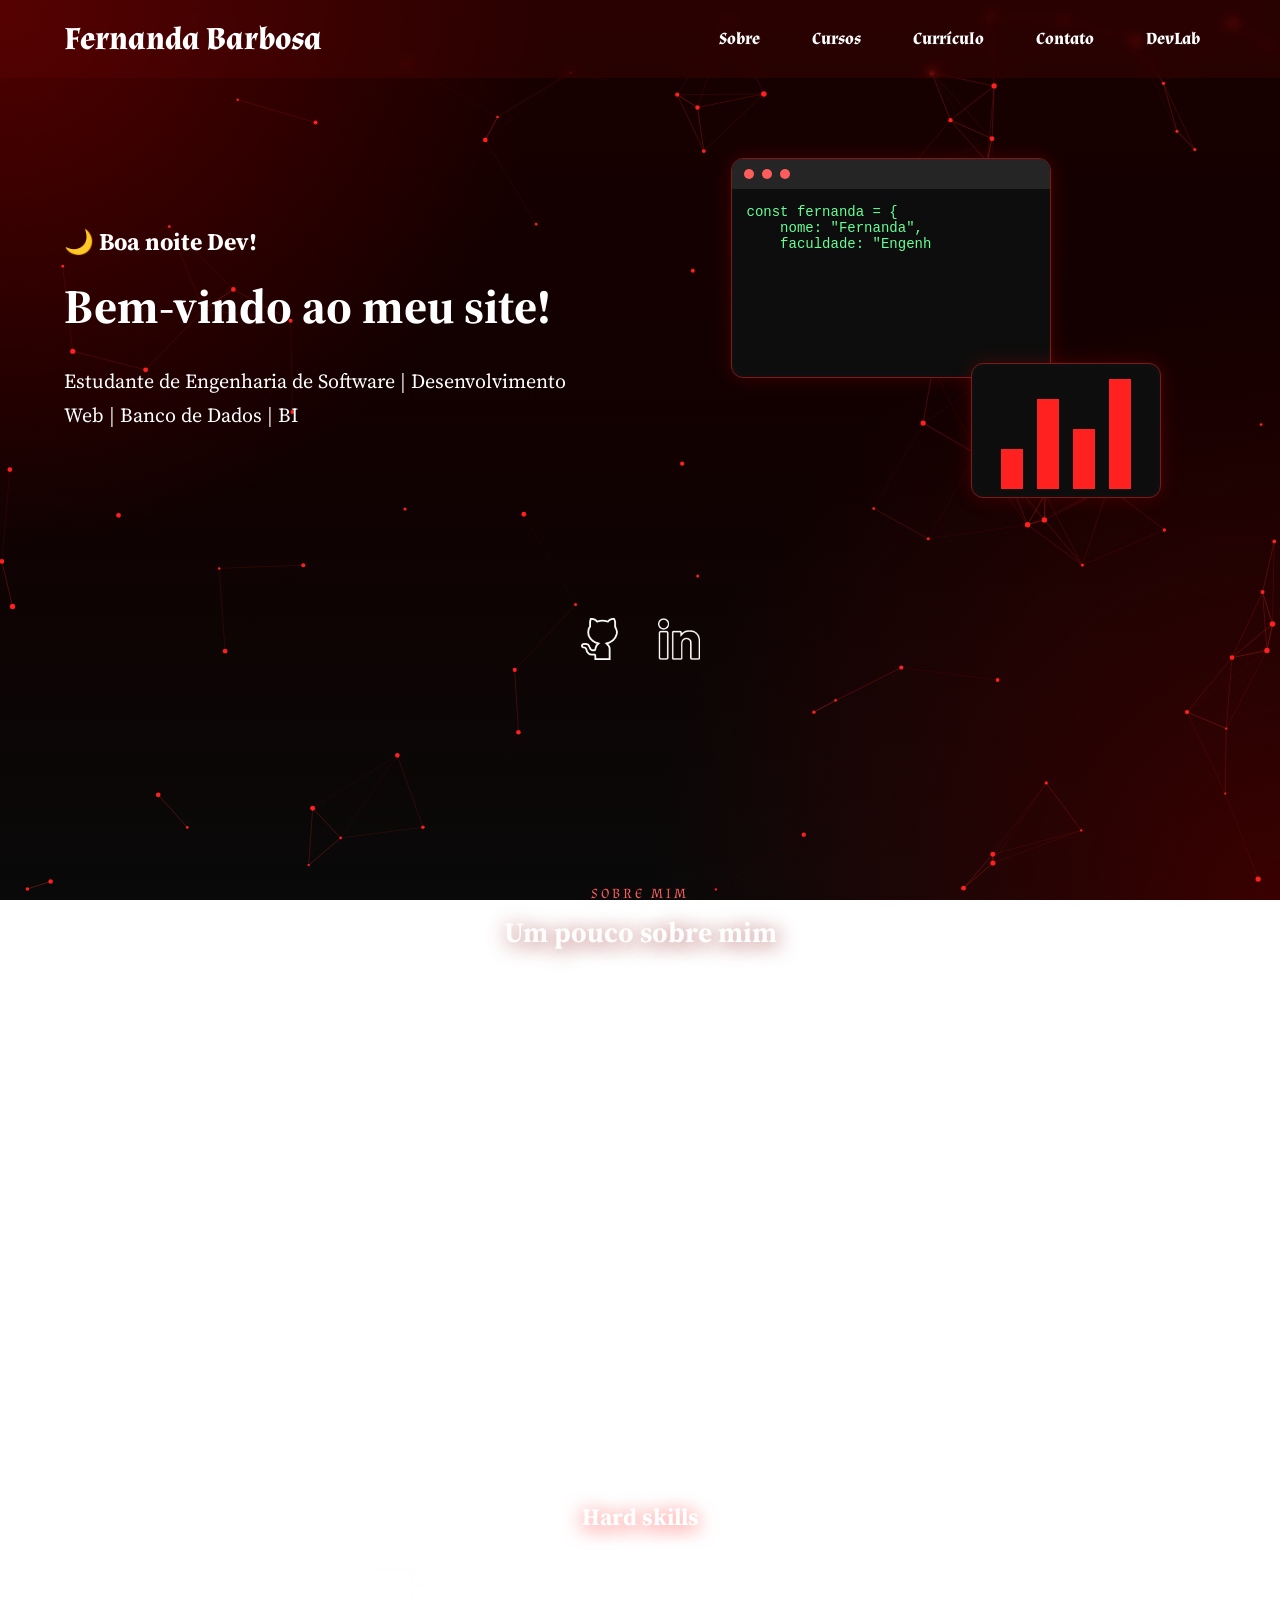
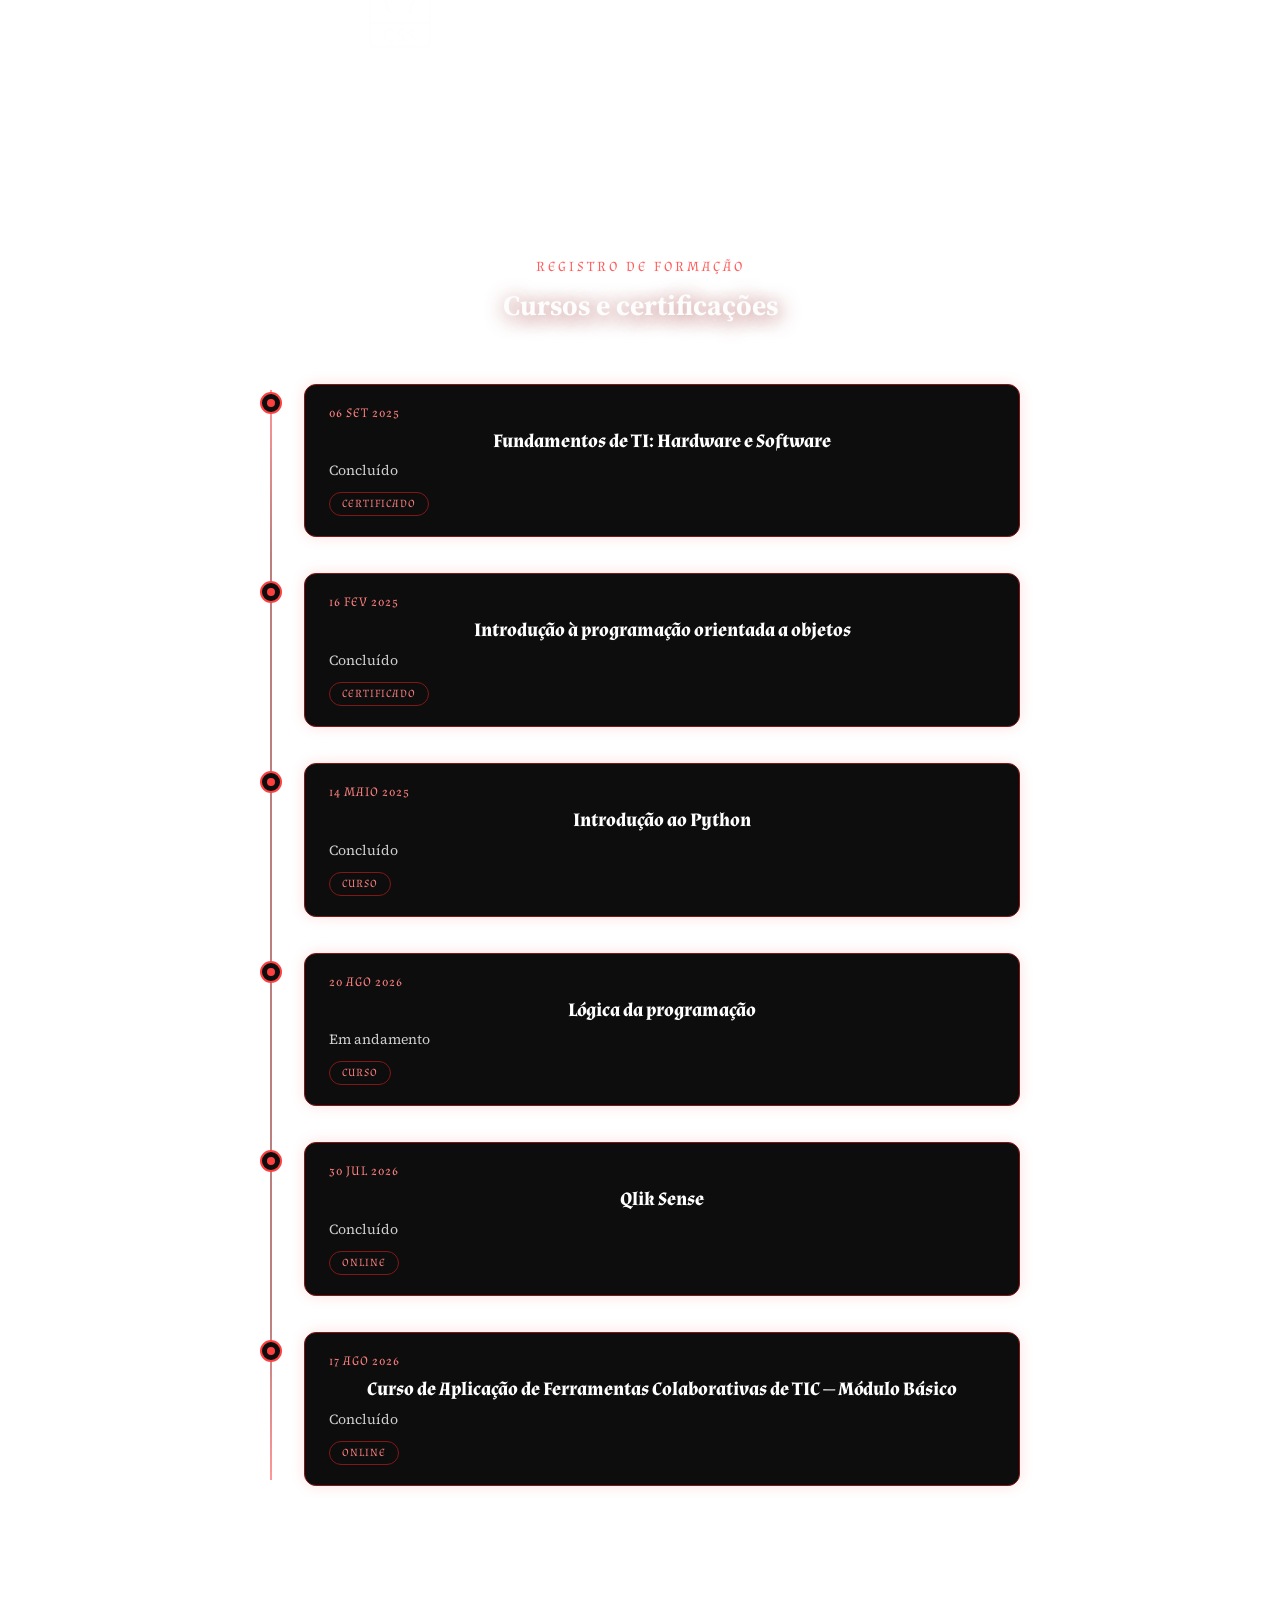
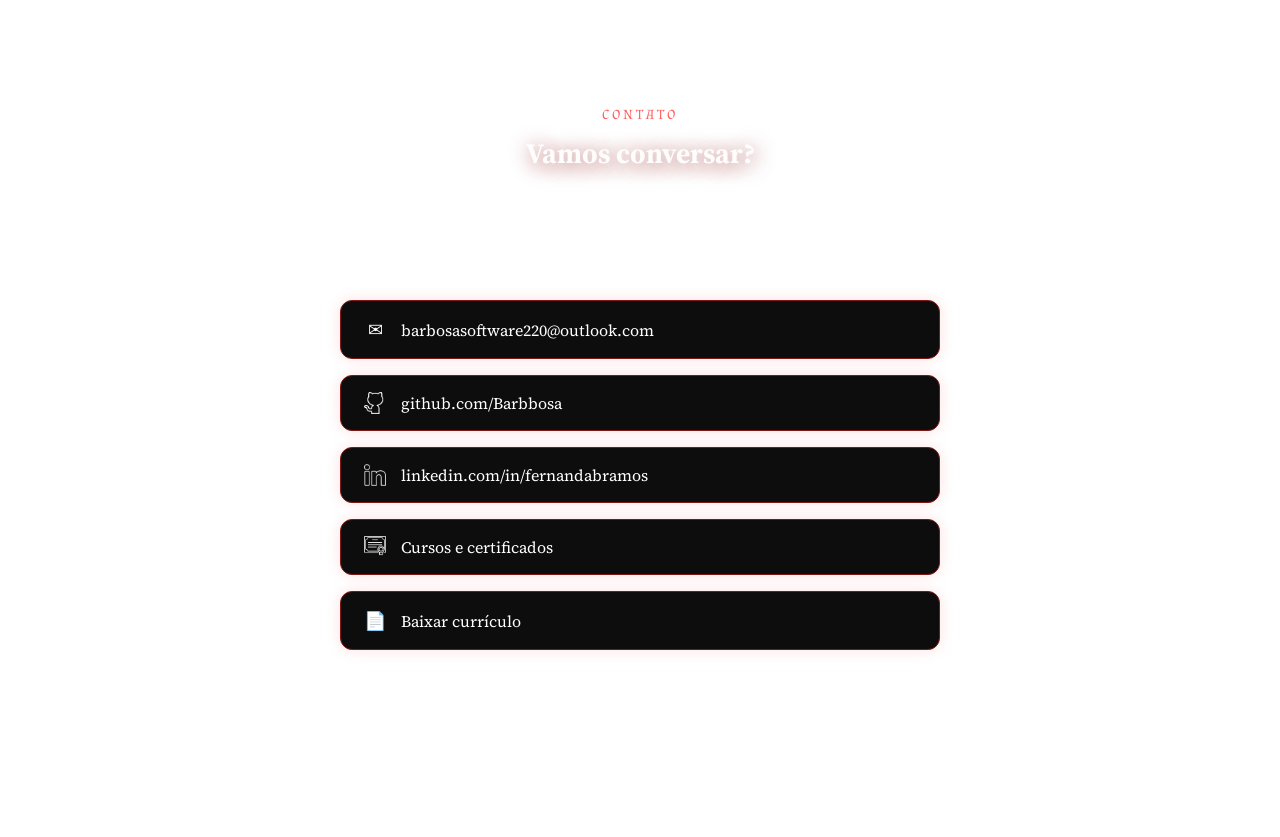
==== commit bbf15241: "att" ====
--- a/index.html
+++ b/index.html
@@ -1,4 +1,3 @@
-
 <!DOCTYPE html>
 <html lang="pt-br">
 <head>
@@ -19,6 +18,7 @@
         </div>
         <div class="menu" id="menu">
             <a href="#sobre">Sobre</a>
+            <a href="#cursos">Cursos</a>
             <a href="curriculo/Fernanda_B_Ramos.pdf" target="_blank">Currículo</a>
             <a id="botão" href="#contato">Contato</a>
             <a href="devlab.html" target="_blank">DevLab</a>
@@ -35,7 +35,7 @@
             <div class="headline">
                 <h2 id="saudacao"></h2>
                 <h2 class="titulo">Bem-vindo ao meu site!</h2>
-                <p>Aqui você encontrará um pouco sobre mim, meus projetos, habilidades e experiências. Fique à vontade para explorar e conhecer meu trabalho!</p>
+                <p>Estudante de Engenharia de Software | Desenvolvimento Web | Banco de Dados | BI</p>
             </div>
             <div class="hero-right">
                 <div class="hero-monitors">
@@ -99,6 +99,73 @@
             </div>
         </div>
     </section>
+<!--=================TIMELINE DE CURSOS================ -->
+<section id="cursos">
+    <p class="section-eyebrow">Registro de formação</p>
+    <h2 class="section-title">Cursos e certificações</h2>
+    <div class="timeline">
+        <!-- CURSO 1 -->
+        <div class="timeline-item">
+            <div class="timeline-node"></div>
+            <div class="timeline-card">
+                <span class="timeline-date">06 set 2025</span>
+                <h3 class="timeline-title">Fundamentos de TI: Hardware e Software</h3>
+                <p class="timeline-inst">Concluído</p>
+                <span class="timeline-badge">Certificado</span>
+            </div>
+        </div>
+        <!-- CURSO 2 -->
+        <div class="timeline-item">
+            <div class="timeline-node"></div>
+            <div class="timeline-card">
+                <span class="timeline-date">16 fev 2025</span>
+                <h3 class="timeline-title">Introdução à programação orientada a objetos</h3>
+                <p class="timeline-inst">Concluído</p>
+                <span class="timeline-badge">Certificado</span>
+            </div>
+        </div>
+        <!-- CURSO 3 -->
+        <div class="timeline-item">
+            <div class="timeline-node"></div>
+            <div class="timeline-card">
+                <span class="timeline-date">14 maio 2025</span>
+                <h3 class="timeline-title">Introdução ao Python</h3>
+                <p class="timeline-inst">Concluído</p>
+                <span class="timeline-badge">Curso</span>
+            </div>
+        </div>
+        <!-- CURSO 4 -->
+        <div class="timeline-item">
+            <div class="timeline-node"></div>
+            <div class="timeline-card">
+                <span class="timeline-date">20 ago 2026</span>
+                <h3 class="timeline-title">Lógica da programação</h3>
+                <p class="timeline-inst">Em andamento</p>
+                <span class="timeline-badge">Curso</span>
+            </div>
+        </div>
+        <!-- CURSO 5 -->
+        <div class="timeline-item">
+            <div class="timeline-node"></div>
+            <div class="timeline-card">
+                <span class="timeline-date">30 jul 2026</span>
+                <h3 class="timeline-title">Qlik Sense</h3>
+                <p class="timeline-inst">Concluído</p>
+                <span class="timeline-badge">Online</span>
+            </div>
+        </div>
+        <!-- CURSO 6 -->
+        <div class="timeline-item">
+            <div class="timeline-node"></div>
+            <div class="timeline-card">
+                <span class="timeline-date">17 ago 2026</span>
+                <h3 class="timeline-title">Curso de Aplicação de Ferramentas Colaborativas de TIC — Módulo Básico</h3>
+                <p class="timeline-inst">Concluído</p>
+                <span class="timeline-badge">Online</span>
+            </div>
+        </div>
+    </div>
+</section>
     <!-- ==================== CONTATO ==================== -->
     <section id="contato">
         <p class="section-eyebrow">Contato</p>
@@ -136,4 +203,3 @@
     <script src="script.js"></script>
 </body>
 </html>
-```
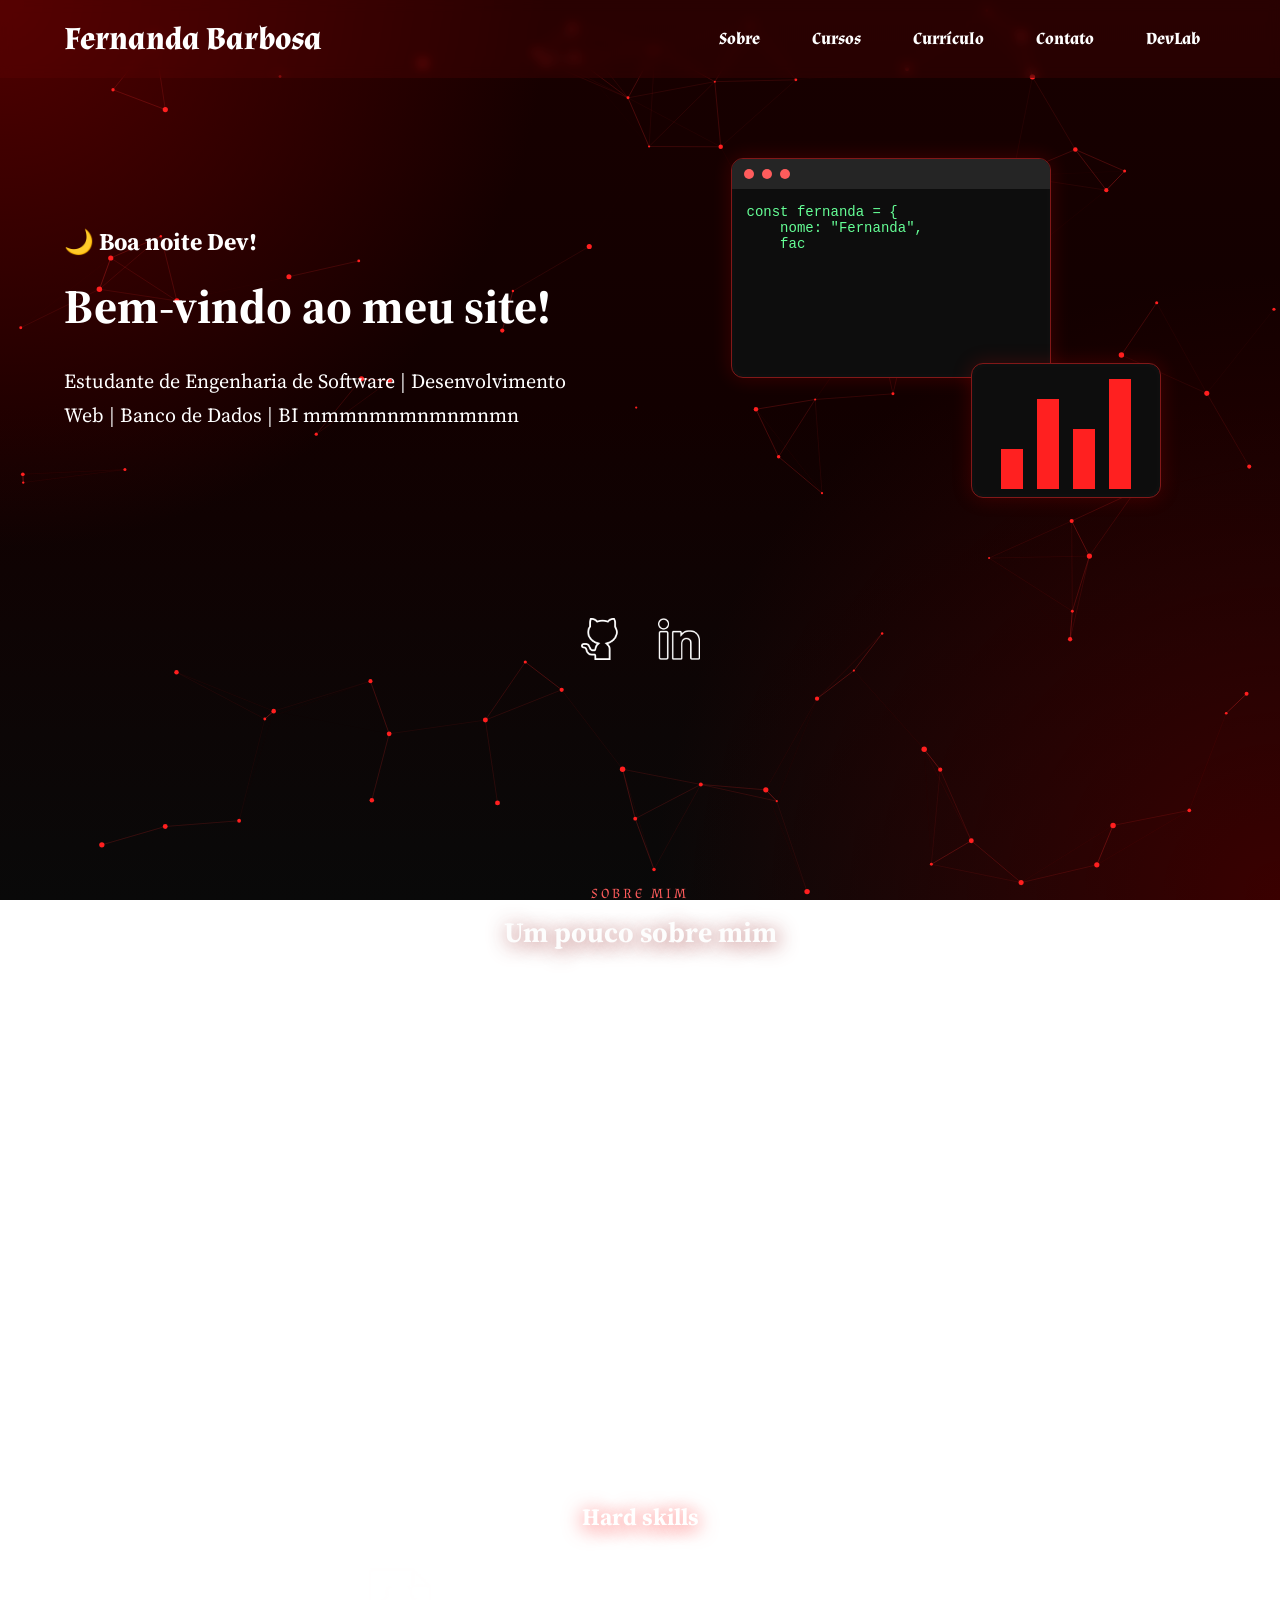
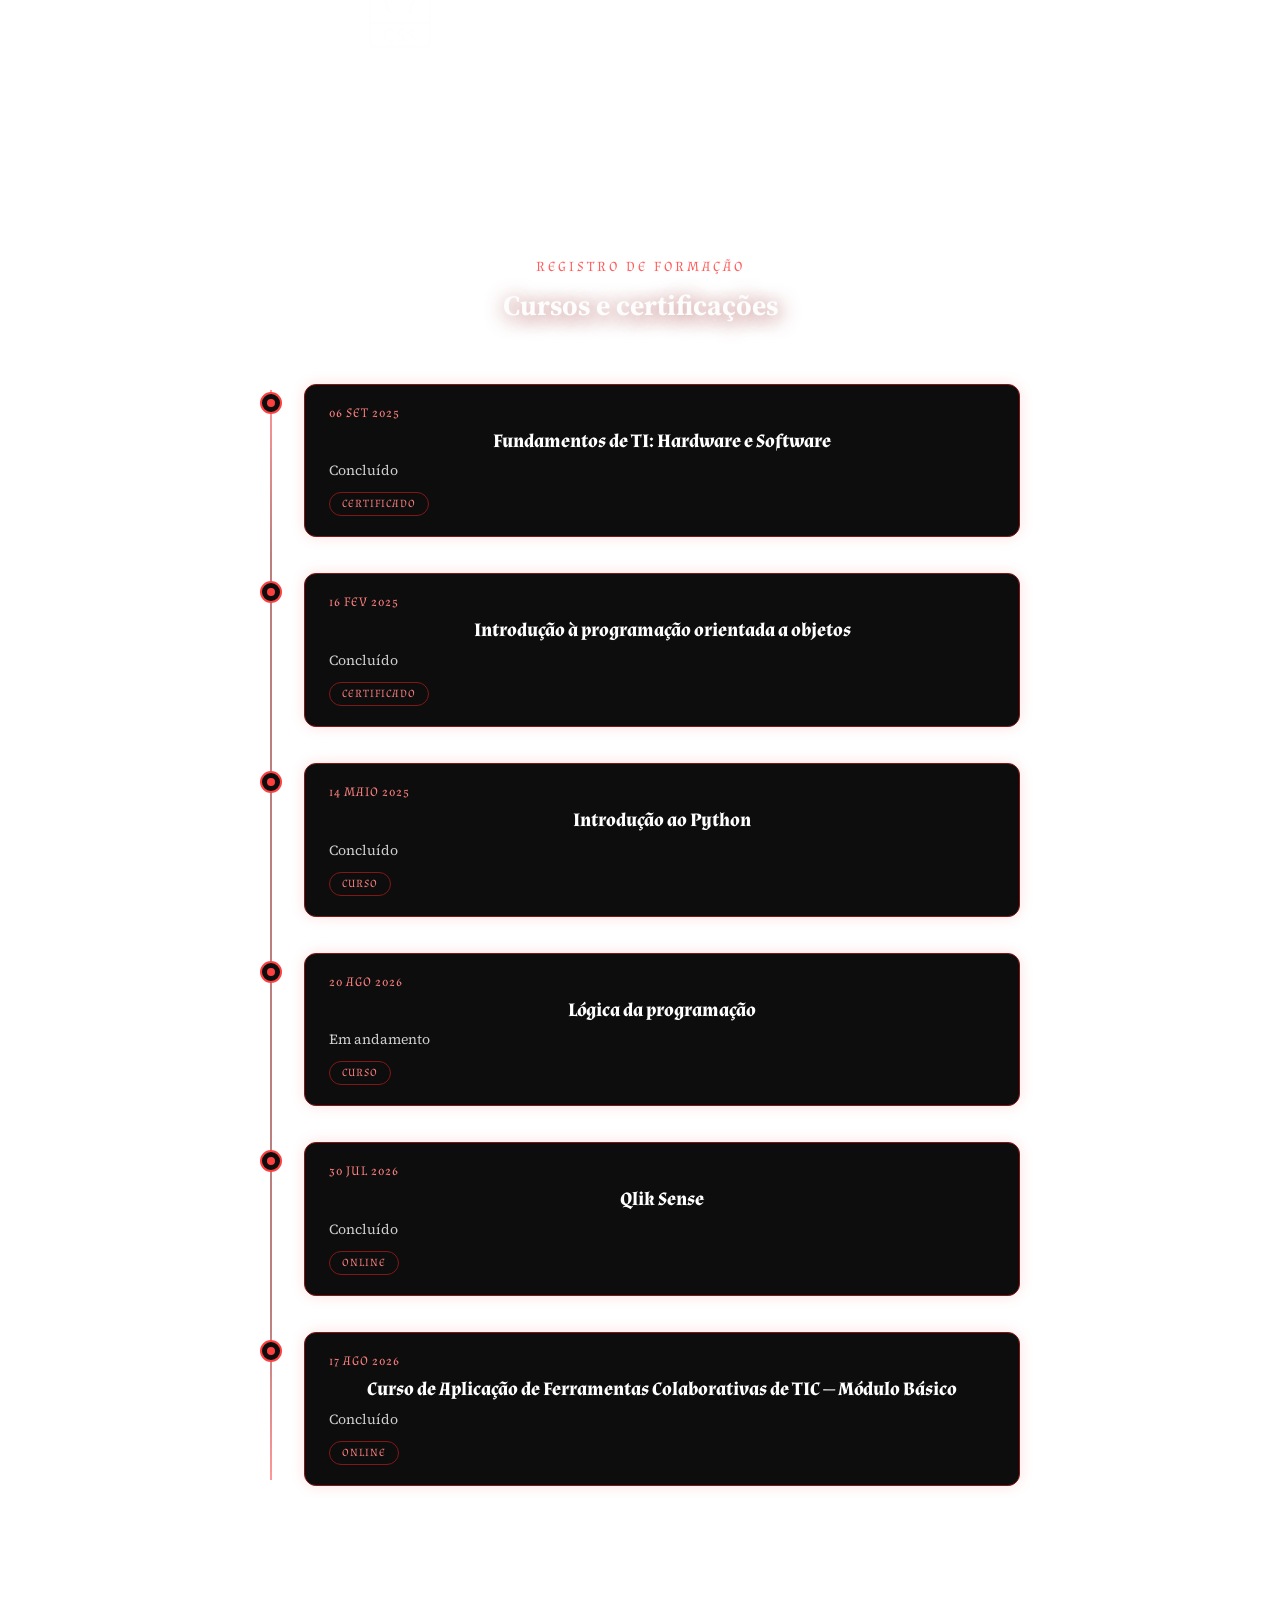
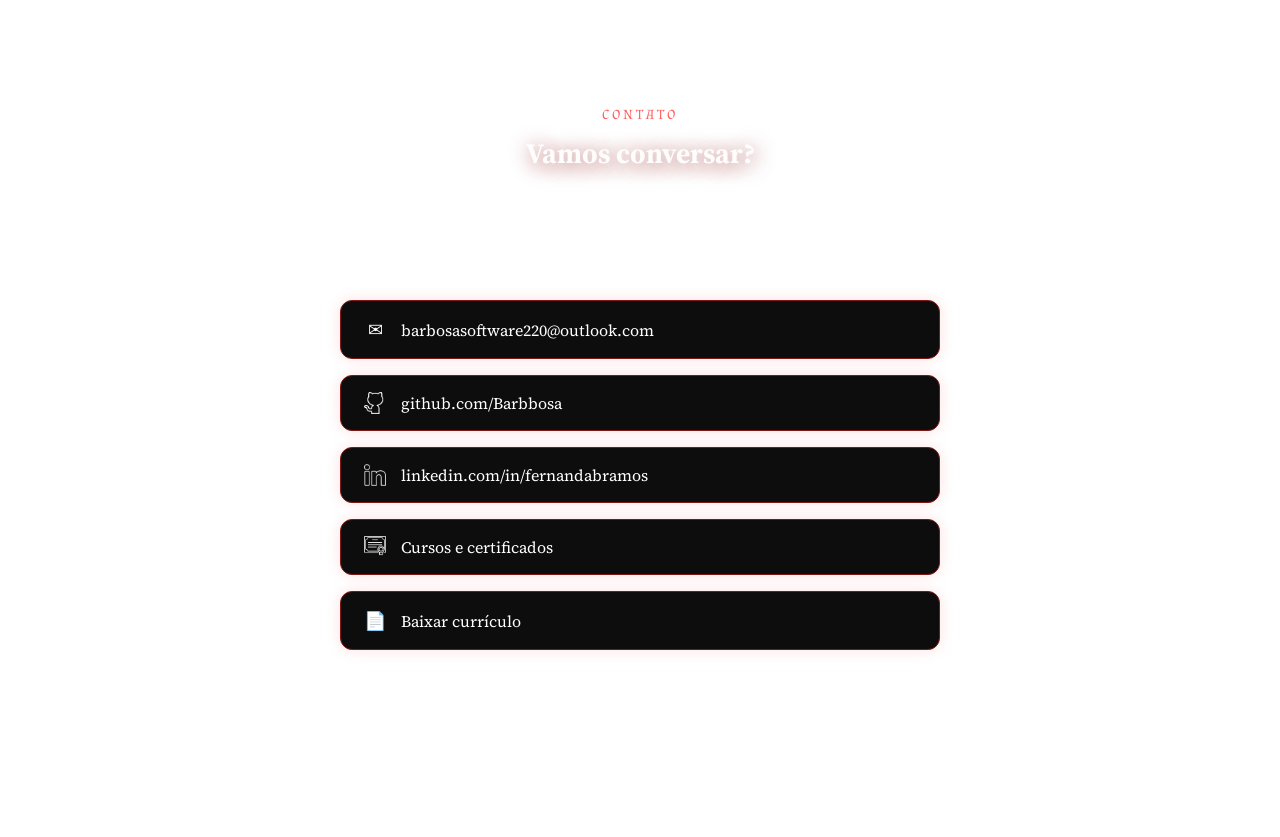
==== commit 6d8b4a34: "cgbgdxh" ====
--- a/index.html
+++ b/index.html
@@ -35,7 +35,7 @@
             <div class="headline">
                 <h2 id="saudacao"></h2>
                 <h2 class="titulo">Bem-vindo ao meu site!</h2>
-                <p>Estudante de Engenharia de Software | Desenvolvimento Web | Banco de Dados | BI</p>
+                <p>Estudante de Engenharia de Software | Desenvolvimento Web | Banco de Dados | BI mmmnmnmnmnmnmn</p>
             </div>
             <div class="hero-right">
                 <div class="hero-monitors">
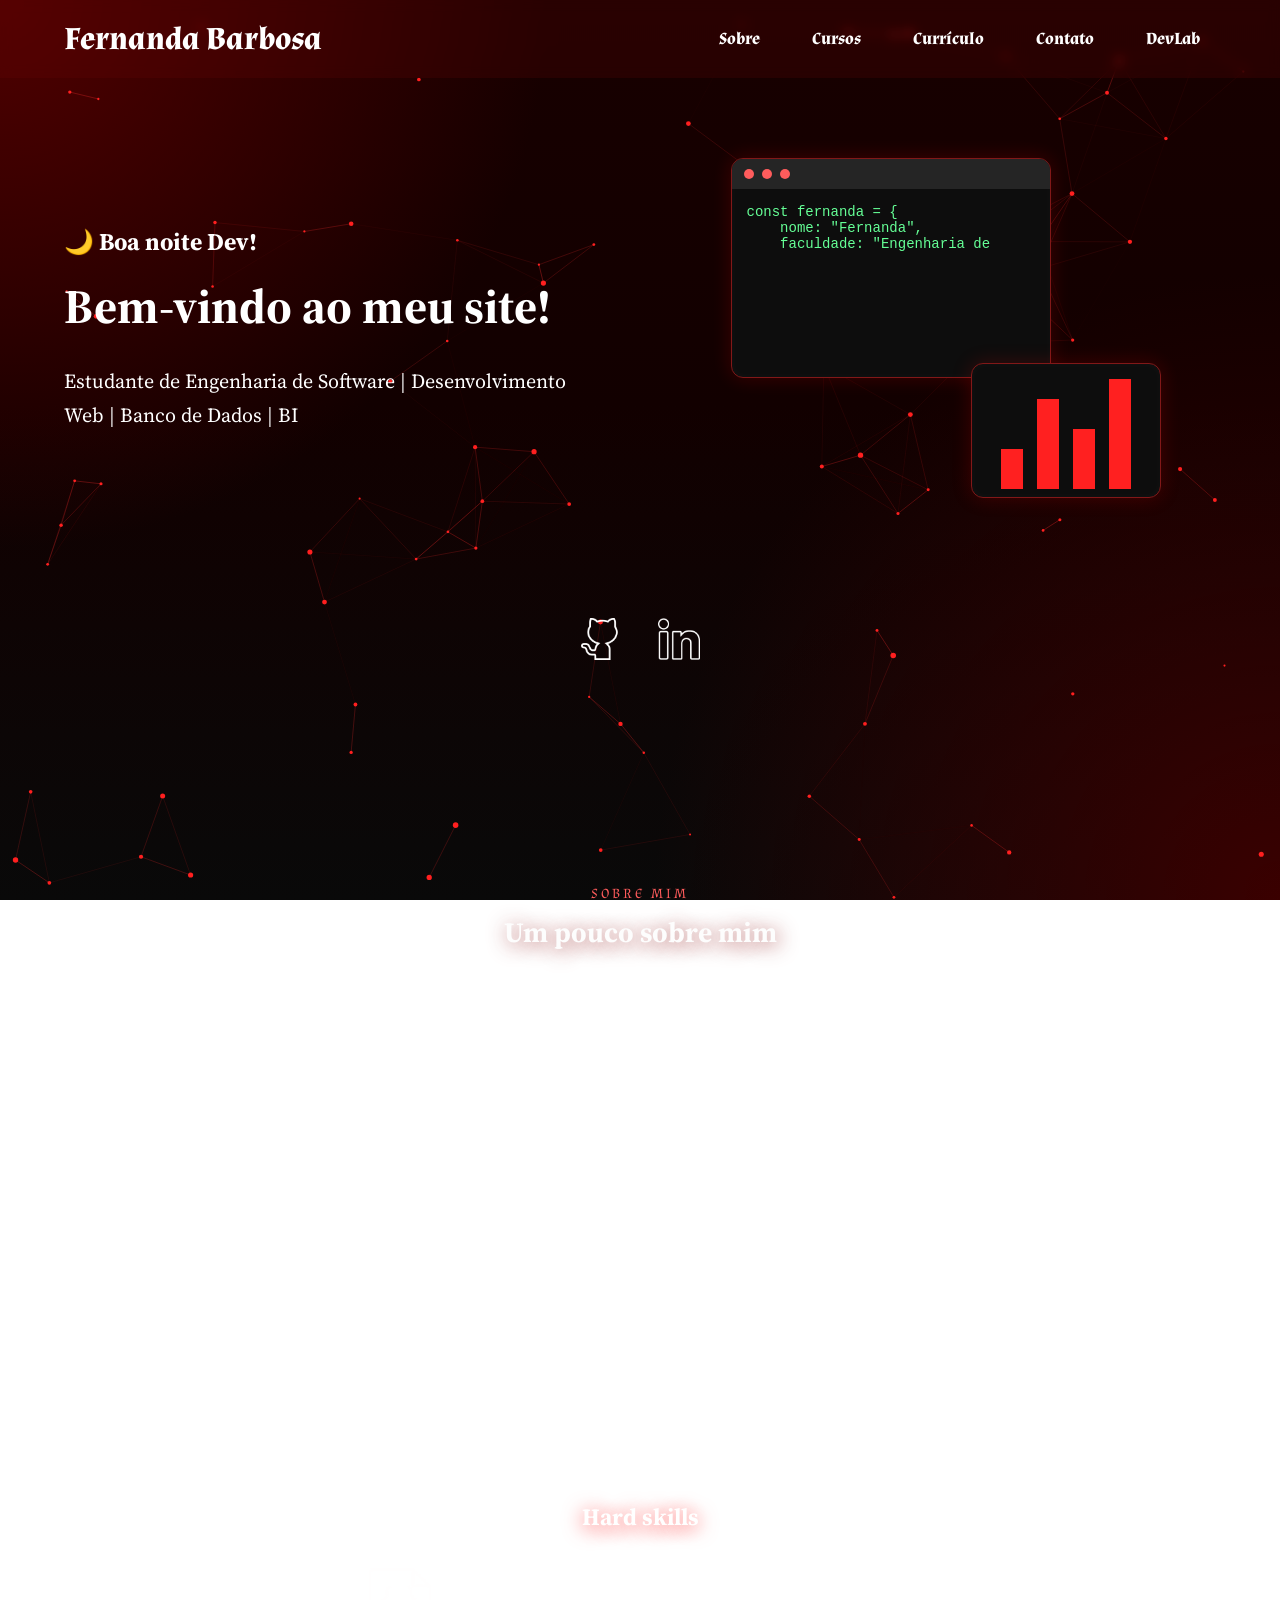
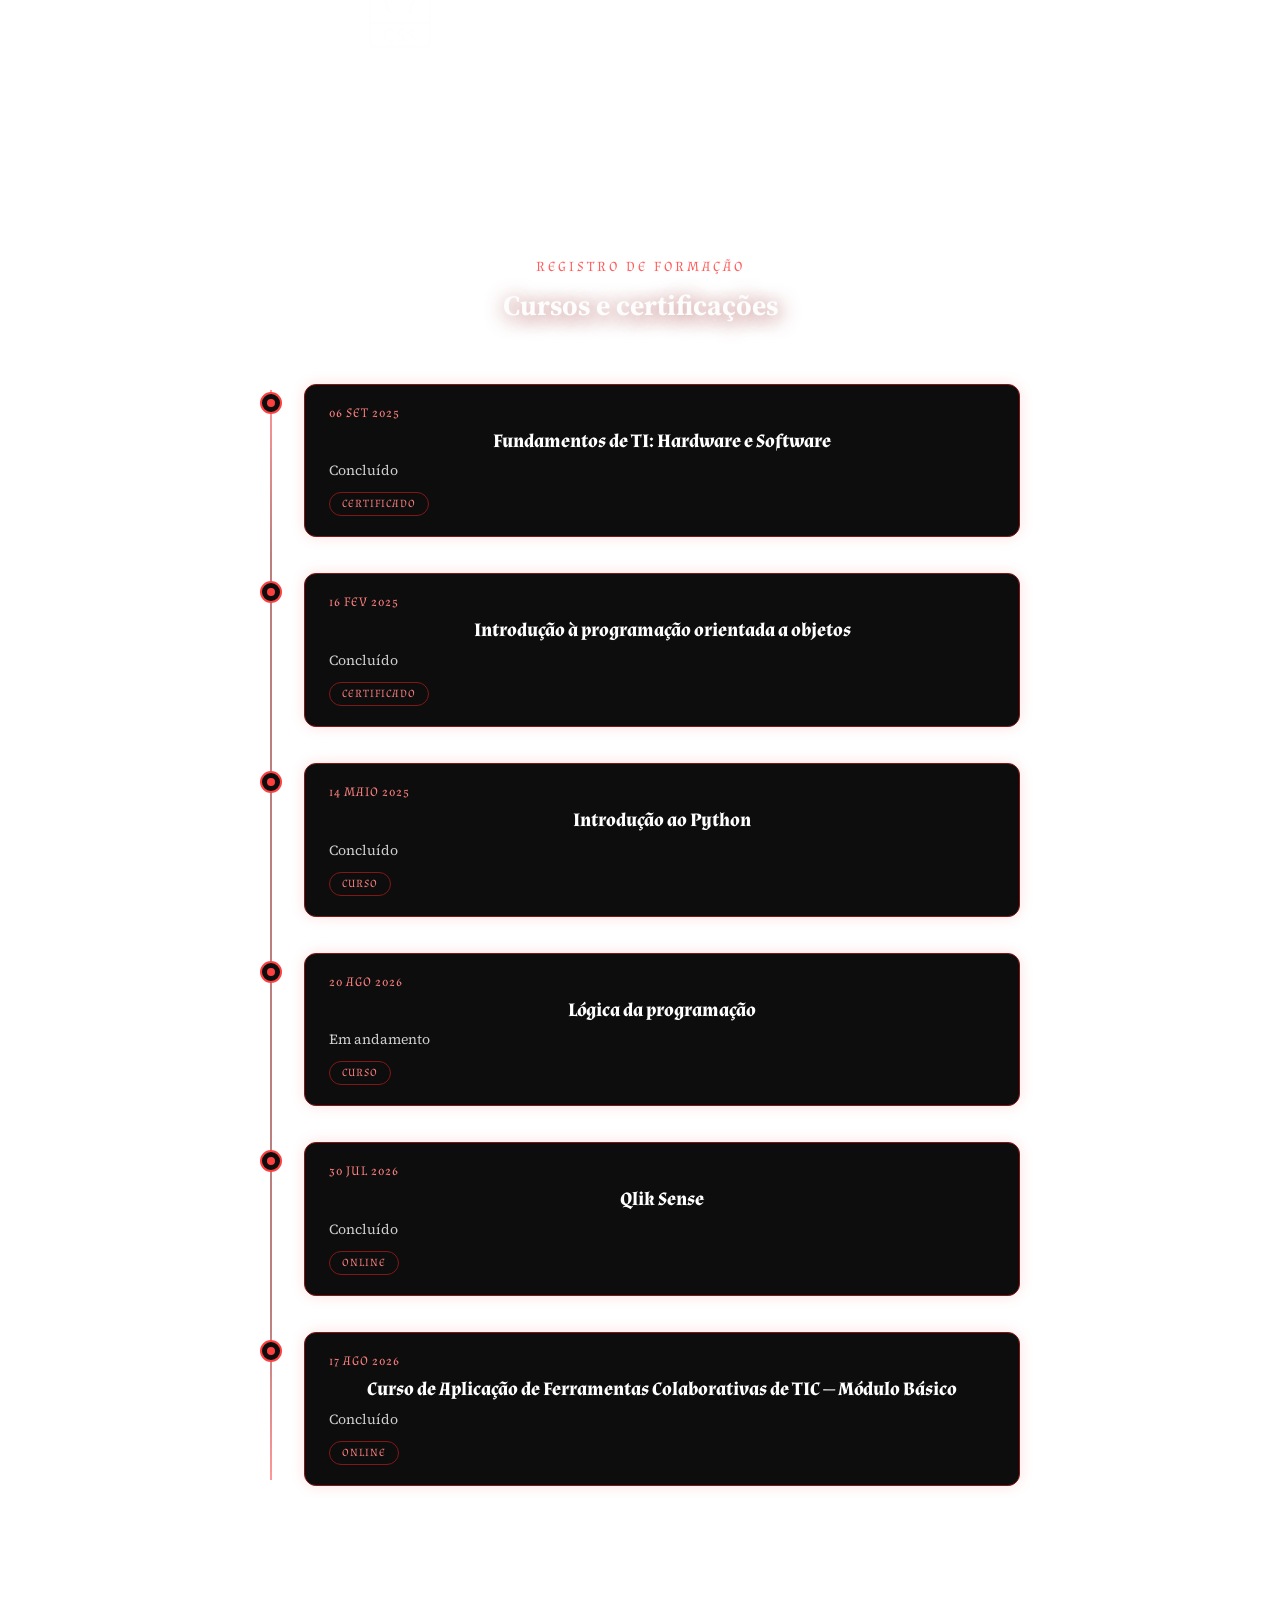
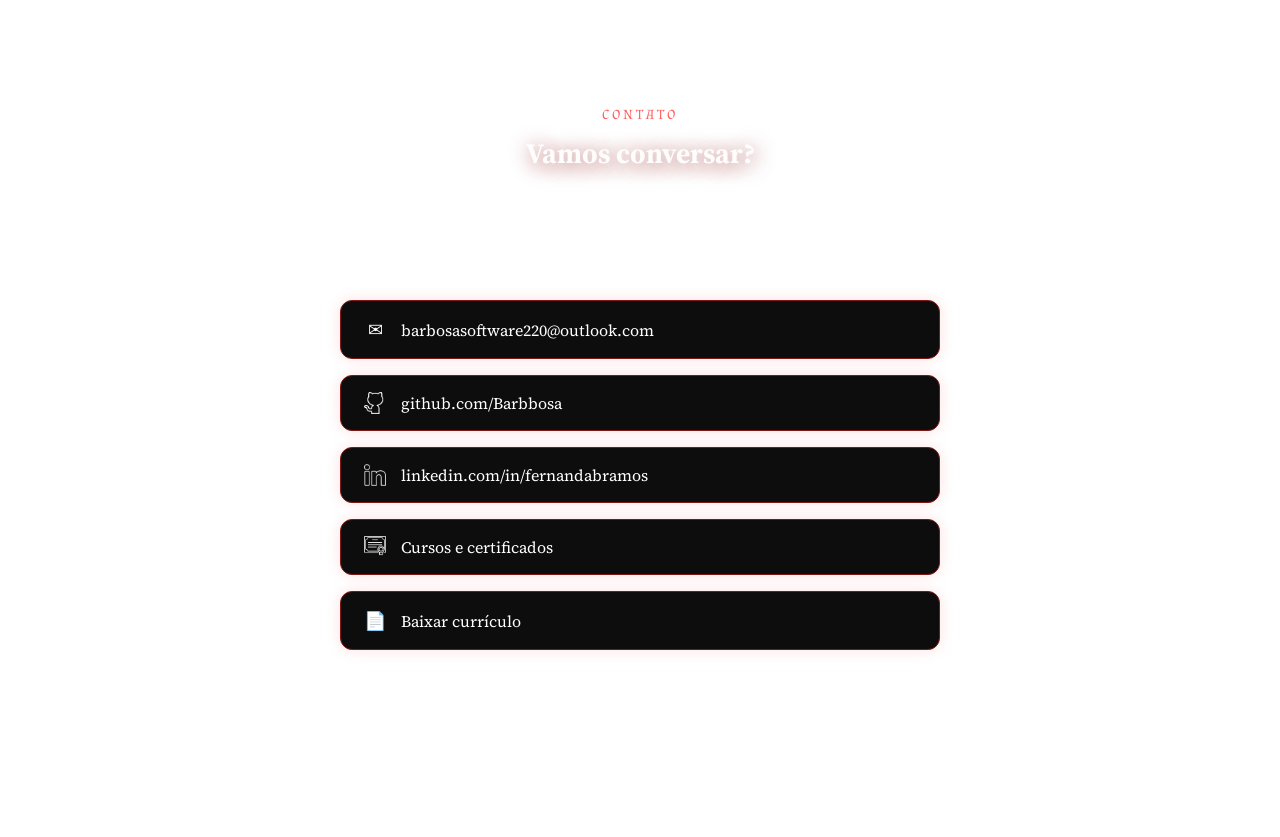
==== commit 5dde3daf: "atualização sei la oq" ====
--- a/index.html
+++ b/index.html
@@ -35,7 +35,7 @@
             <div class="headline">
                 <h2 id="saudacao"></h2>
                 <h2 class="titulo">Bem-vindo ao meu site!</h2>
-                <p>Estudante de Engenharia de Software | Desenvolvimento Web | Banco de Dados | BI mmmnmnmnmnmnmn</p>
+                <p>Estudante de Engenharia de Software | Desenvolvimento Web | Banco de Dados | BI</p>
             </div>
             <div class="hero-right">
                 <div class="hero-monitors">
